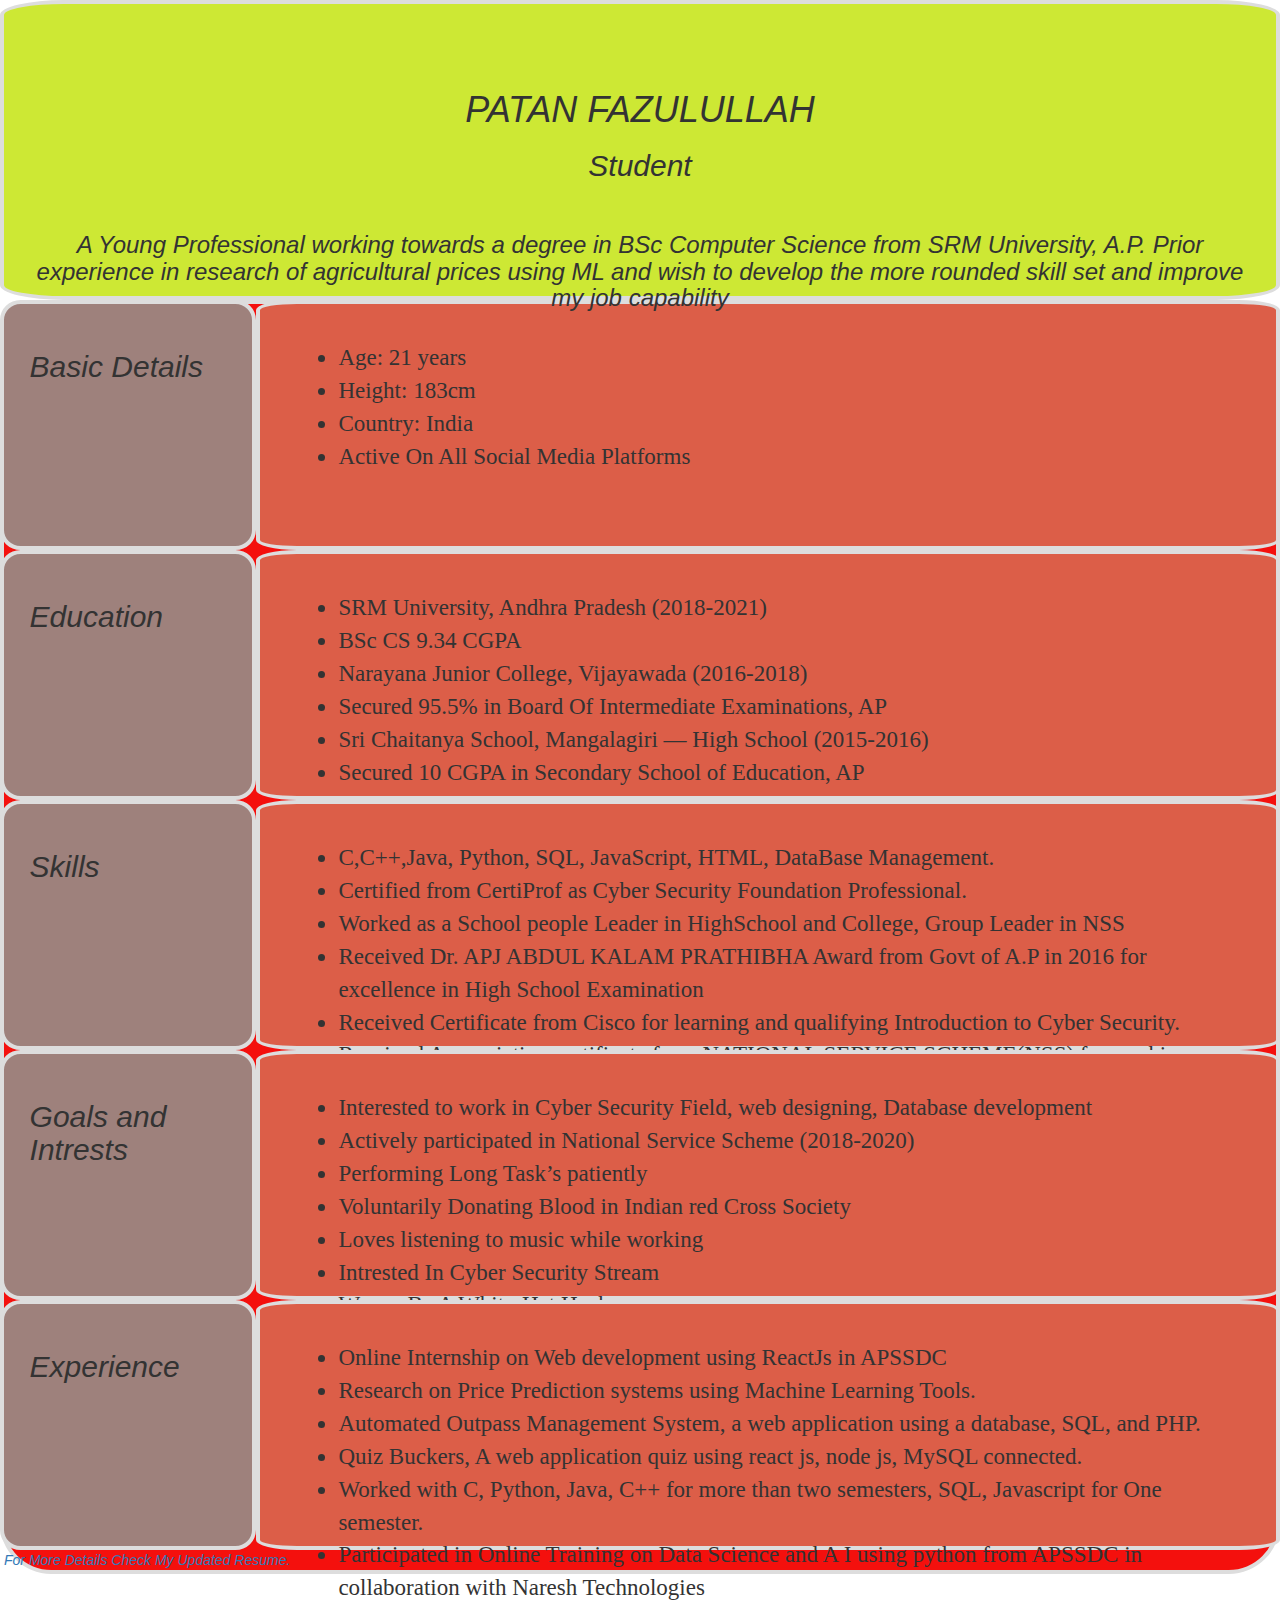
==== index1.html @ cd7531b5 "Update index1.html" ====
<!DOCTYPE html>
<html>
<head>
	<title>Second Page</title>
	
	<link rel="stylesheet" href="https://maxcdn.bootstrapcdn.com/bootstrap/3.3.5/css/bootstrap.min.css">
	<link rel="stylesheet" type="text/css" href="css/sty2.css">
	<link rel="icon" type="favicon" href="image/emoji.svg">
	<style type="text/css">
		.nav-pills-spacer {
        padding-top: .5%;
}

	</style>
</head>
<body>
	    <div class="main">
	    	<br>
	<br>
    
        	<h1 class="text-center"><em>PATAN FAZULULLAH</em></h1>
        	<h2 class="text-center"><em>Student</em> </h2>
        	<br>
        	<h3 class="text-center"><em>A Young Professional working towards a degree in BSc Computer Science from SRM University, A.P. Prior experience in research of agricultural prices using ML and wish to develop the more rounded skill set and improve my job capability</em></h3>
        	
        </div>
        <div class="child1">
        	<h2><em>Basic Details</em></h2>
        	
        </div>
        <div class="child2">
        	<ul class="list">
        		<li>Age: 21 years</li>
        		<li>Height: 183cm</li>
        		
        		<li>Country: India</li>
        		<li>Active On All Social Media Platforms</li>

        	</ul>
        </div>
        <div class="child1">
        	<h2><em>Education</em></h2>
        	
        </div>
        <div class="child2">
        	<ul class="list">
        		<li>SRM University, Andhra Pradesh (2018-2021)
			<li> BSc CS 9.34 CGPA </li></li>
        		<li>Narayana Junior College, Vijayawada (2016-2018) <li>Secured 95.5% in Board Of Intermediate Examinations, AP</li></li>
        		<li>Sri Chaitanya School, Mangalagiri — High School (2015-2016)<li>Secured 10 CGPA in Secondary School of Education, AP</li></li>
        		
        		
        	</ul>
        </div>
        <div class="child1">
        	<h2><em>Skills</em></h2>
        </div>
        <div class="child2">
        	<ul class="list">
			<li>C,C++,Java, Python, SQL, JavaScript, HTML, DataBase Management.</li>
			<li>Certified from  CertiProf as Cyber Security Foundation Professional.</li>
			<li>Worked as a School people Leader in HighSchool and College, Group Leader in NSS</li>
			<li>Received Dr. APJ ABDUL KALAM PRATHIBHA Award  from Govt of A.P in 2016 for excellence in High School Examination</li>
			<li>Received Certificate from Cisco for learning and qualifying Introduction to Cyber Security.</li>
			<li>Received Appreciation certificate from NATIONAL SERVICE SCHEME(NSS) for working as a Volunteer in 2019 General elections in A.P</li>
			<li>Learned ML Foundations, CyberSecurity, and IoT, Java for android, HTML & CSS from various universities in Coursera</li>
			<li>Ability to communicate verbally and in writing effectively</li>
			<li>Worked With Databases and connected it to html and php pages</li>
        		
        	</ul>
        </div>
        <div class="child1">
        	<h2><em>Goals and Intrests</em></h2>
        </div>
        <div class="child2">
        	<ul class="list">
			<li>Interested to work in Cyber Security Field, web designing, Database development</li>
			<li>Actively participated in National Service Scheme (2018-2020) </li>
			<li>Performing Long Task’s patiently</li>
			<li>Voluntarily Donating Blood in Indian red Cross Society</li>
			<li>Loves listening to music while working</li>

        		<li>Intrested In Cyber Security Stream</li>
        		<li>Wanna Be A White-Hat Hacker</li>
        		
        	</ul>
        </div>
<div class="child1">
        	<h2><em>Experience</em></h2>
        </div>
        <div class="child2">
        	<ul class="list">
			<li>Online Internship on Web development using ReactJs in APSSDC</li>
			<li>Research on Price Prediction systems using Machine Learning Tools. </li>
			<li>Automated Outpass Management System, a web application using a database, SQL, and PHP.</li>
			<li>Quiz Buckers, A web application quiz using react js, node js, MySQL connected.</li>	
			<li>Worked with C, Python, Java, C++ for more than two semesters, SQL, Javascript for One semester.</li>
			<li>Participated in Online Training on Data Science and A I using python from APSSDC in collaboration with Naresh Technologies</li>
        	</ul>
        </div>
        <div class="child3">
		<a href="https://docs.google.com/document/d/1IVnLV5cY4oCzblRoBmnmhizKkmzJAtB0IWeRG747how/edit?usp=sharing" target="_blank"><em> For More Details Check My Updated Resume.</em></a>
        </div>
</body>
</html>
---- css/sty2.css ----
.main{
	
	padding: 2%;
	height: 300px;
	background: #CDE834;
	border: 4px solid #ddd;
	border-radius: 5%;

}
.image{
	padding: 2%;
	width: 90%;
	height: 500px;
}
.child1{
	width: 20%;
	float: left;
	padding: 2%;
	height: 250px;
	background: #9E817C;
	border: 4px solid #ddd;
	border-radius: 8%;
}
.child2{
	width: 80%;
	float: left;
	padding: 3%;
	height: 250px;
	background: #DC5E48;
	border: 4px solid #ddd;
	border-radius: 4%;

}
.list{
	font-family: cursive;
	font-size: 23px;
}
.child3{
	background: #F4100D;
	border: 4px solid #ddd;
	border-radius: 4%;

}
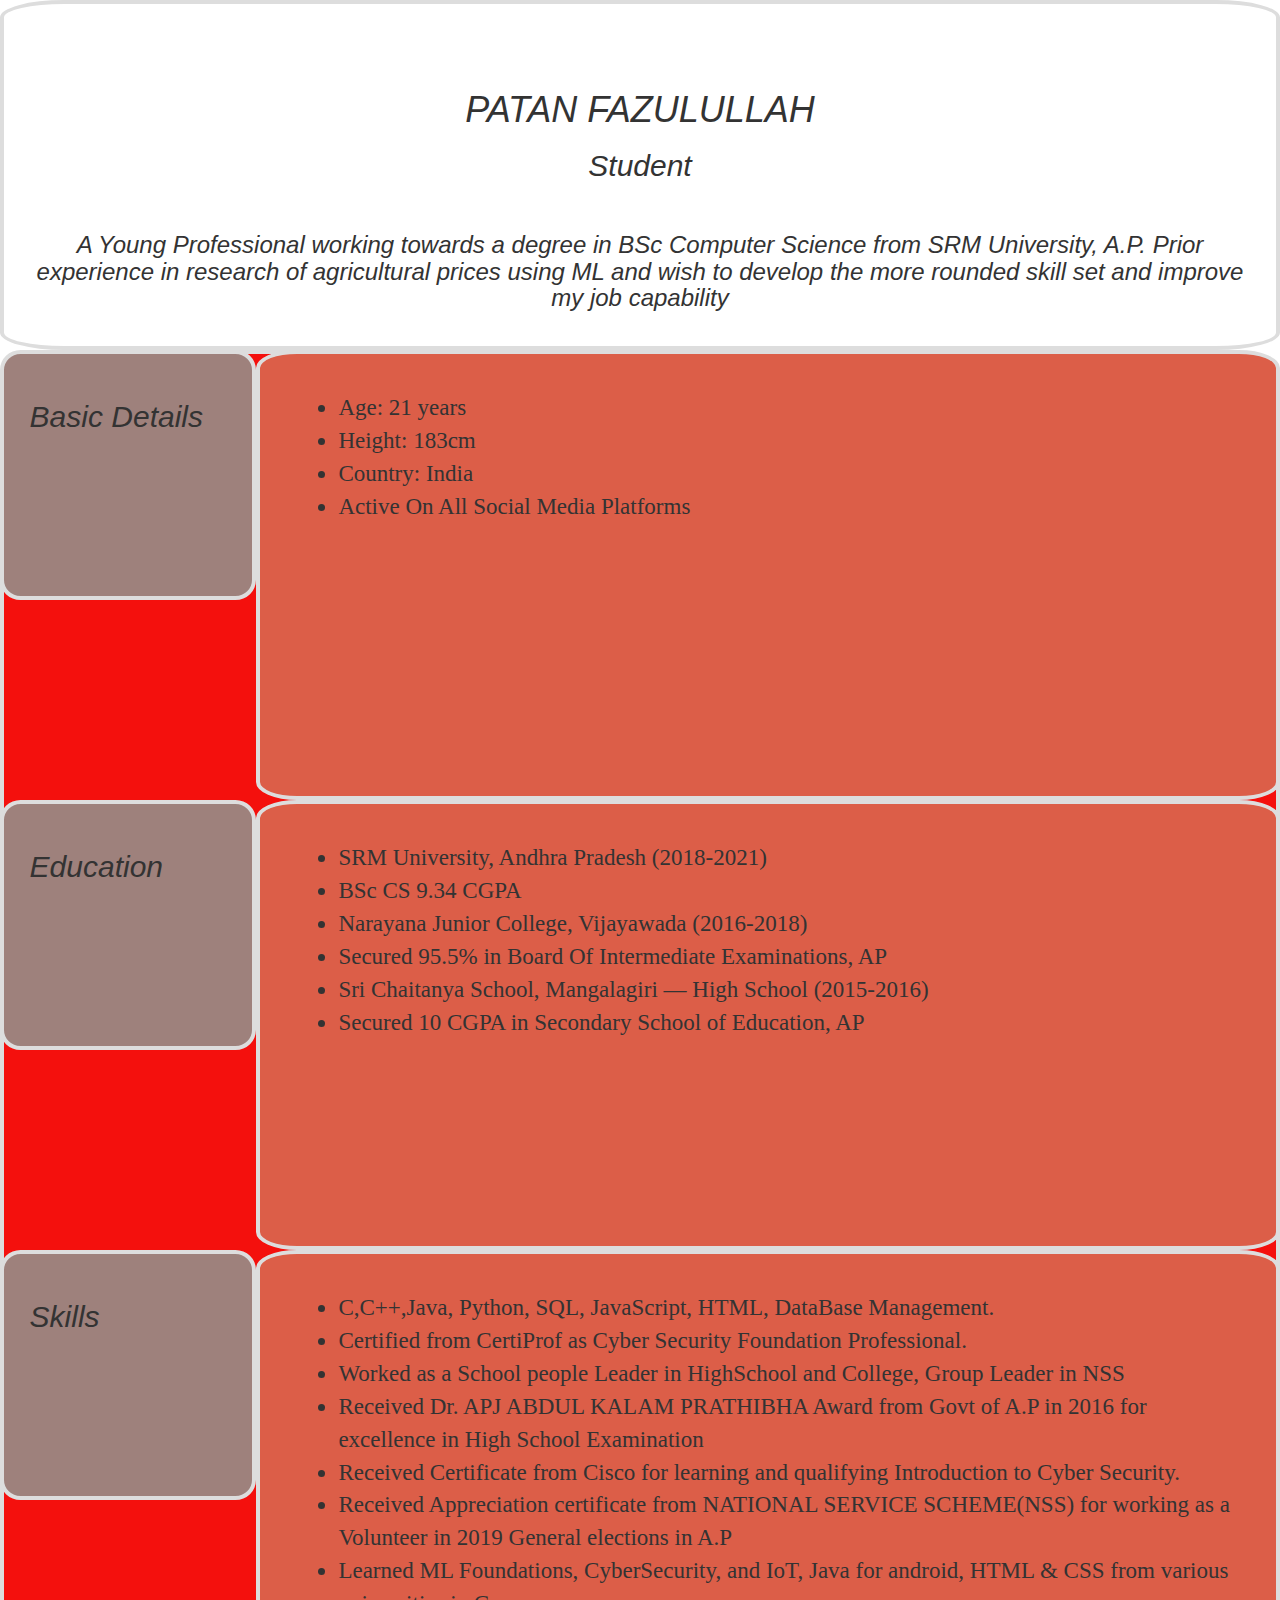
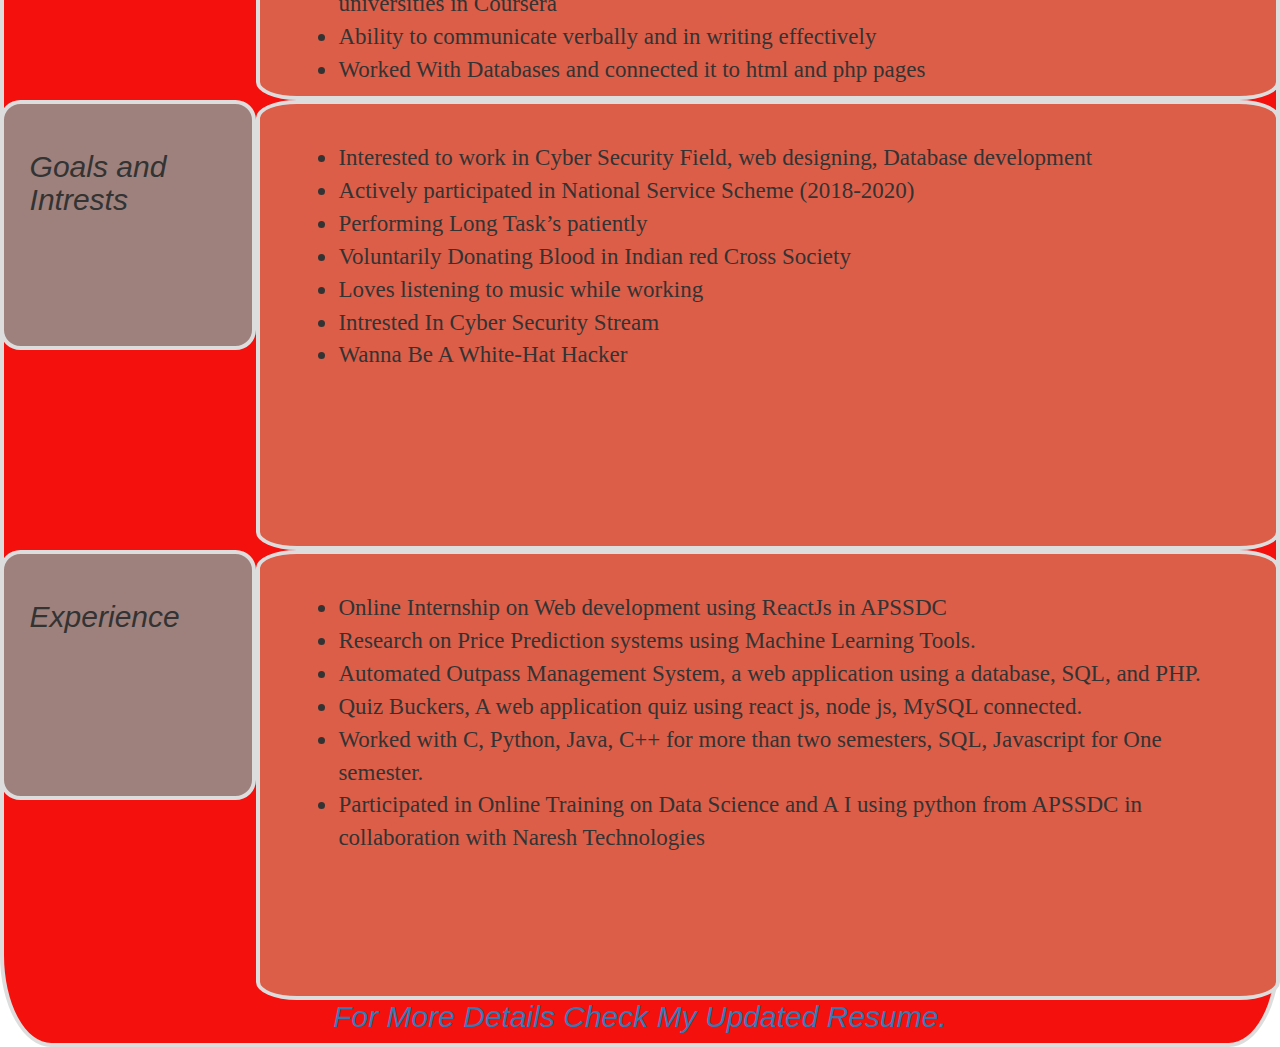
==== commit 376e4342: "Update index1.html" ====
--- a/index1.html
+++ b/index1.html
@@ -99,7 +99,7 @@
         	</ul>
         </div>
         <div class="child3">
-		<a href="https://docs.google.com/document/d/1IVnLV5cY4oCzblRoBmnmhizKkmzJAtB0IWeRG747how/edit?usp=sharing" target="_blank"><em> For More Details Check My Updated Resume.</em></a>
+		<h2 class="text-center"><a href="https://docs.google.com/document/d/1IVnLV5cY4oCzblRoBmnmhizKkmzJAtB0IWeRG747how/edit?usp=sharing" target="_blank"><em> For More Details Check My Updated Resume.</em></a></h2>
         </div>
 </body>
 </html>
--- a/css/sty2.css
+++ b/css/sty2.css
@@ -1,8 +1,8 @@
 .main{
 	
 	padding: 2%;
-	height: 300px;
-	background: #CDE834;
+	height: 350px;
+	background-image: url('image/48877.jpg');
 	border: 4px solid #ddd;
 	border-radius: 5%;
 
@@ -25,7 +25,7 @@
 	width: 80%;
 	float: left;
 	padding: 3%;
-	height: 250px;
+	height: 450px;
 	background: #DC5E48;
 	border: 4px solid #ddd;
 	border-radius: 4%;
@@ -40,4 +40,4 @@
 	border: 4px solid #ddd;
 	border-radius: 4%;
 
-}+}
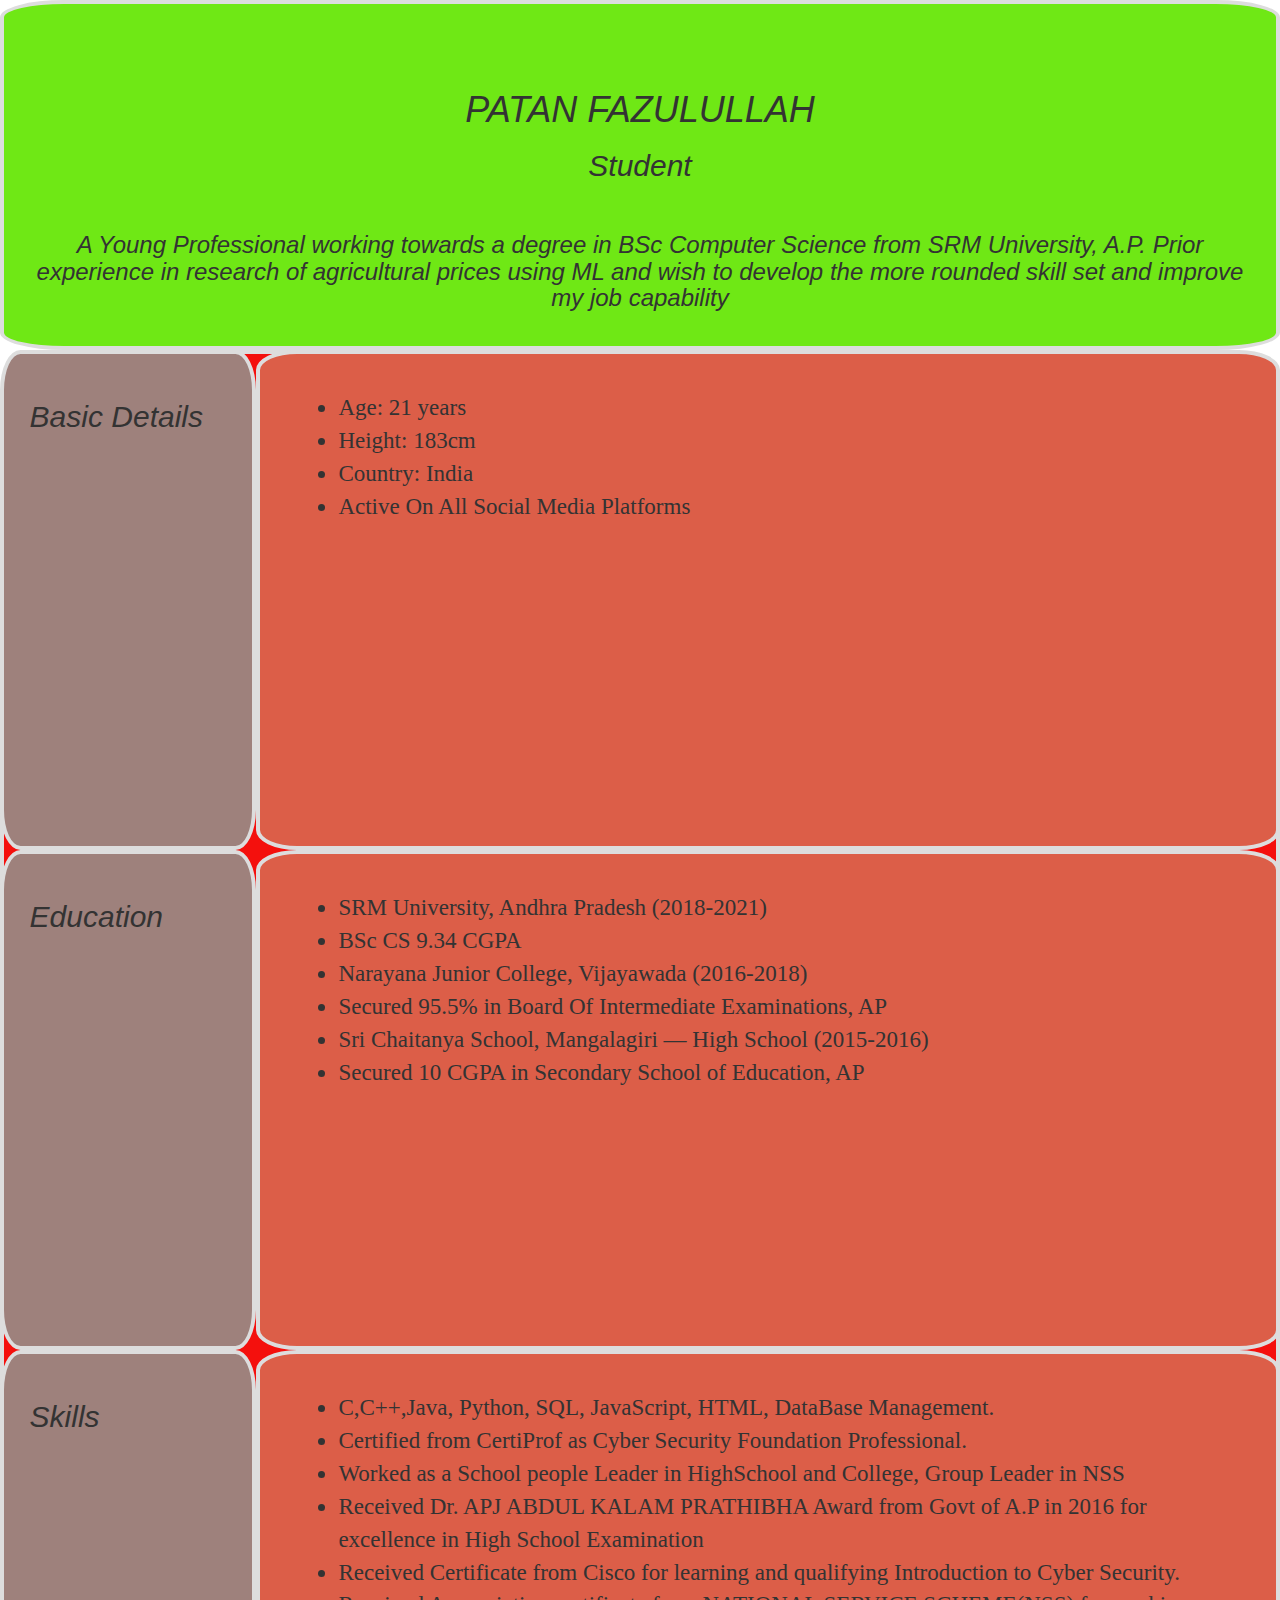
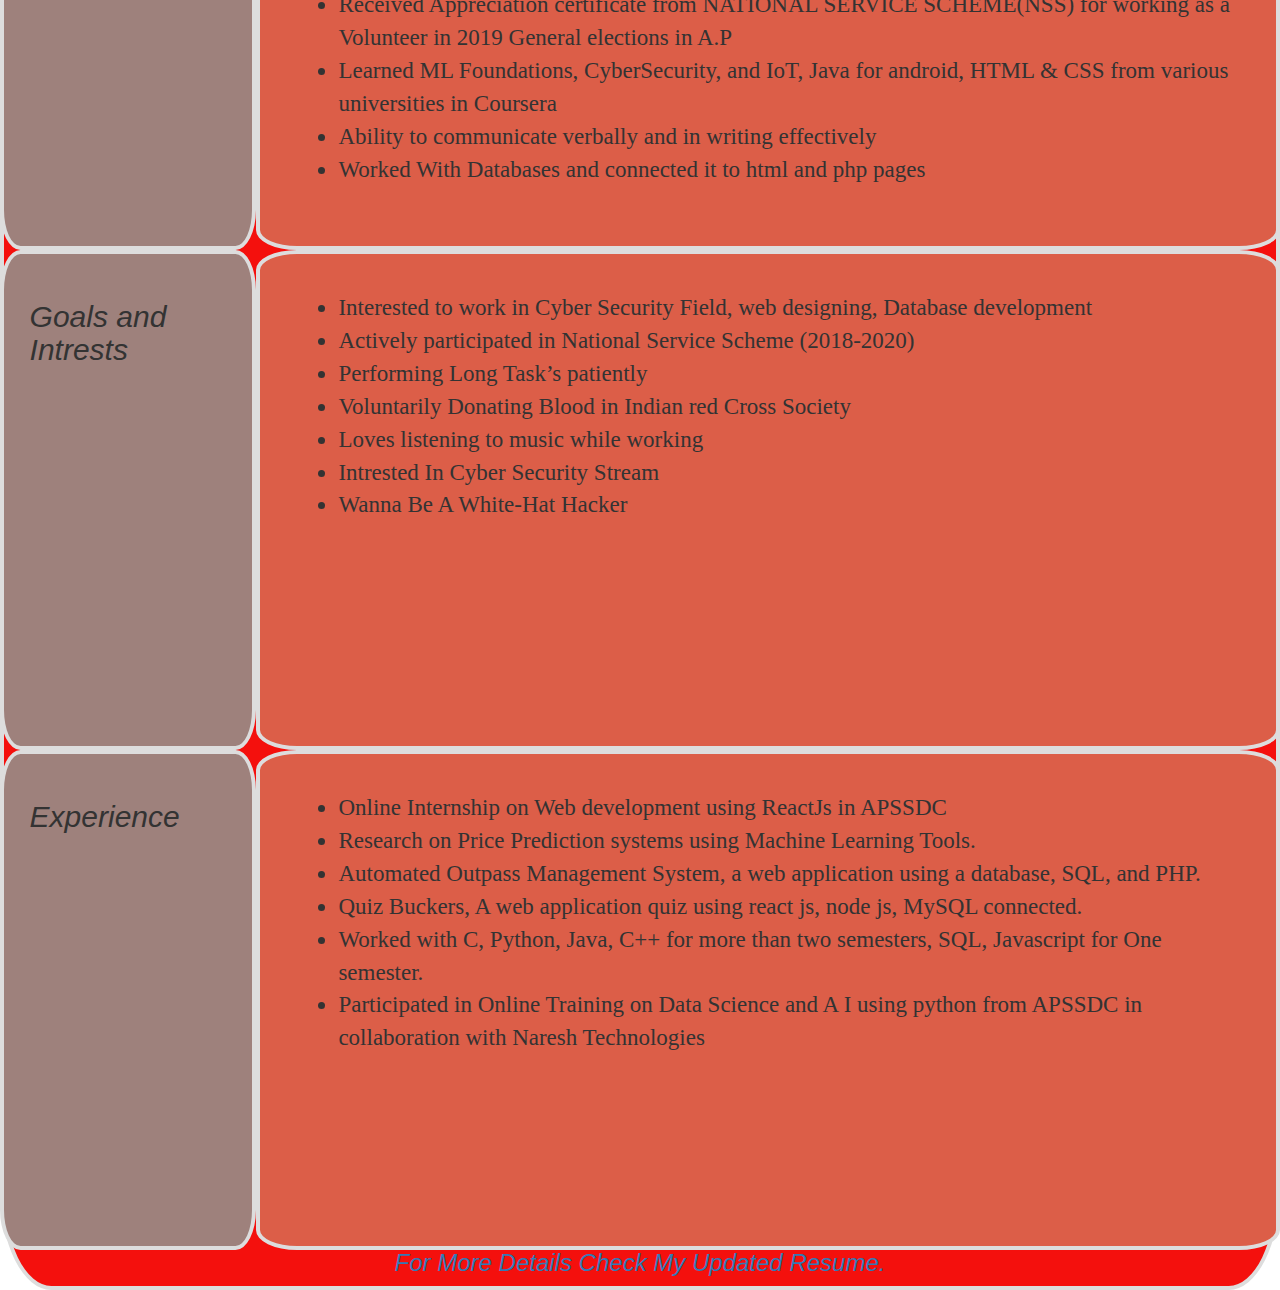
==== commit a7c12209: "Update index1.html" ====
--- a/index1.html
+++ b/index1.html
@@ -99,7 +99,7 @@
         	</ul>
         </div>
         <div class="child3">
-		<h2 class="text-center"><a href="https://docs.google.com/document/d/1IVnLV5cY4oCzblRoBmnmhizKkmzJAtB0IWeRG747how/edit?usp=sharing" target="_blank"><em> For More Details Check My Updated Resume.</em></a></h2>
+		<h3 class="text-center"><a href="https://docs.google.com/document/d/1IVnLV5cY4oCzblRoBmnmhizKkmzJAtB0IWeRG747how/edit?usp=sharing" target="_blank"><em> For More Details Check My Updated Resume.</em></a></h3>
         </div>
 </body>
 </html>
--- a/css/sty2.css
+++ b/css/sty2.css
@@ -2,7 +2,7 @@
 	
 	padding: 2%;
 	height: 350px;
-	background-image: url('image/48877.jpg');
+	background: #6FE815;
 	border: 4px solid #ddd;
 	border-radius: 5%;
 
@@ -16,7 +16,7 @@
 	width: 20%;
 	float: left;
 	padding: 2%;
-	height: 250px;
+	height: 500px;
 	background: #9E817C;
 	border: 4px solid #ddd;
 	border-radius: 8%;
@@ -25,7 +25,7 @@
 	width: 80%;
 	float: left;
 	padding: 3%;
-	height: 450px;
+	height: 500px;
 	background: #DC5E48;
 	border: 4px solid #ddd;
 	border-radius: 4%;
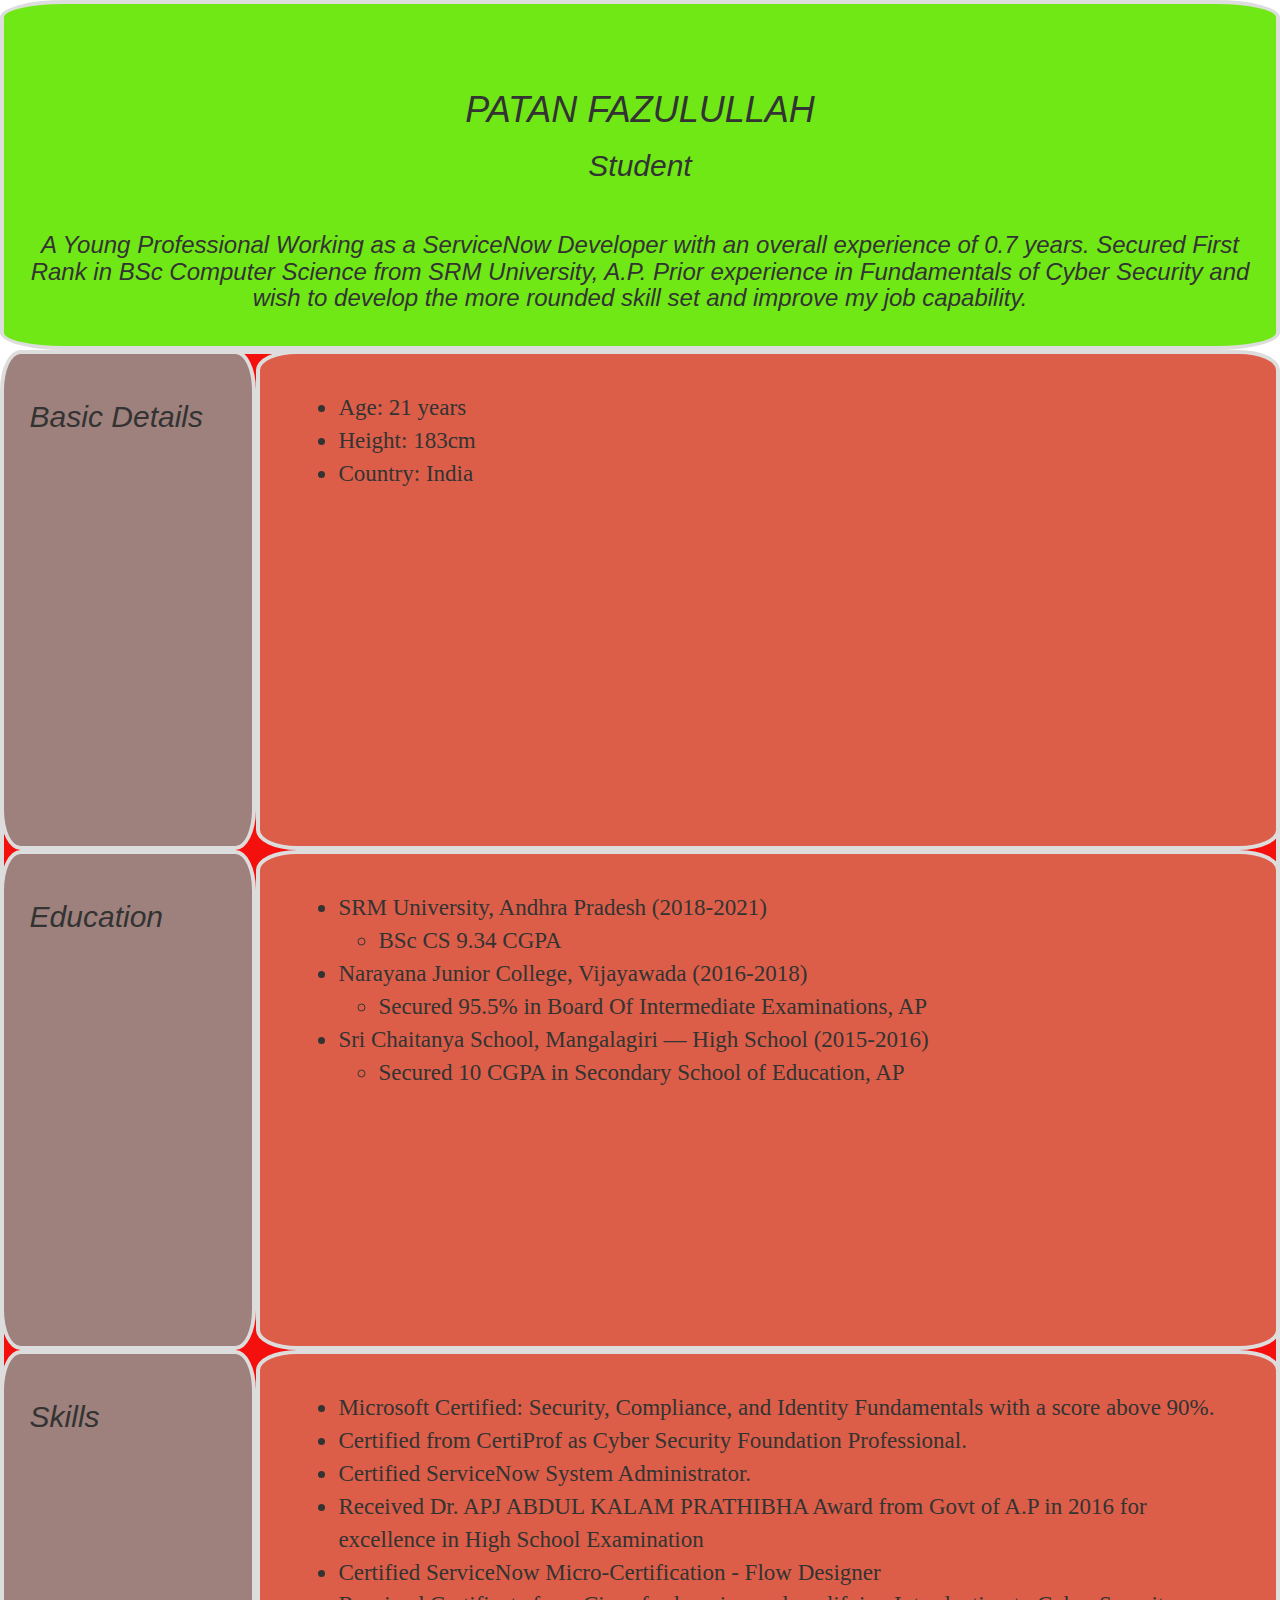
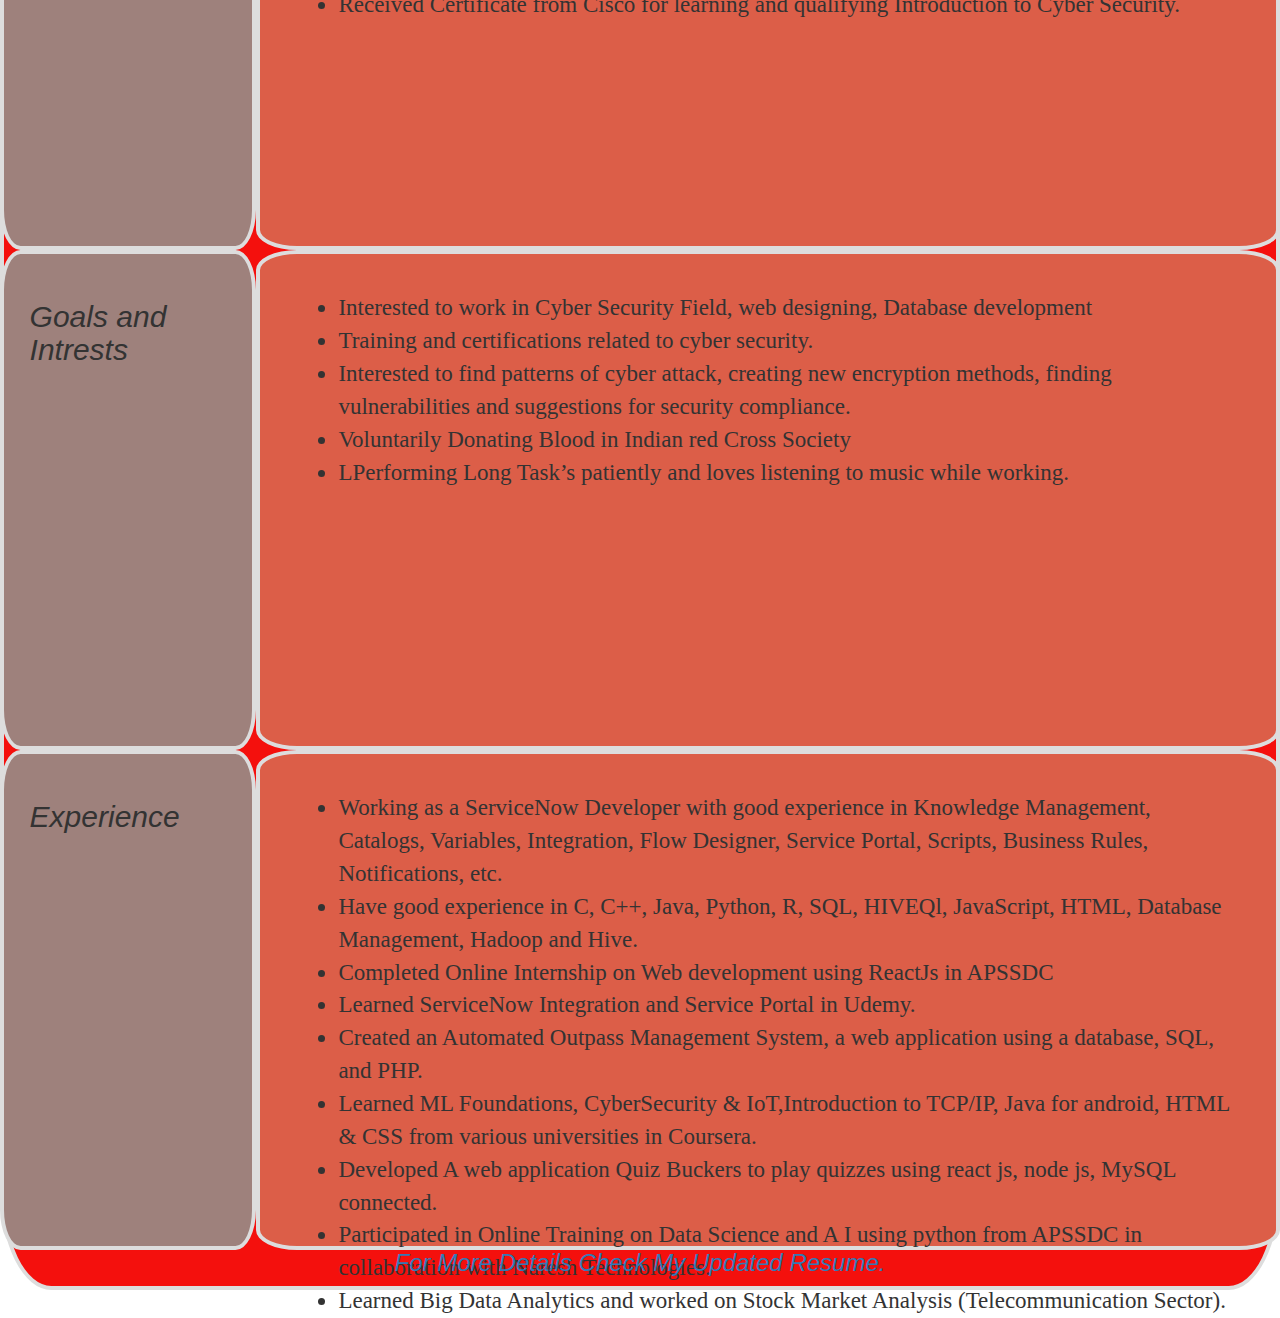
==== commit f0095786: "Update index1.html" ====
--- a/index1.html
+++ b/index1.html
@@ -5,7 +5,7 @@
 	
 	<link rel="stylesheet" href="https://maxcdn.bootstrapcdn.com/bootstrap/3.3.5/css/bootstrap.min.css">
 	<link rel="stylesheet" type="text/css" href="css/sty2.css">
-	<link rel="icon" type="favicon" href="image/emoji.svg">
+	<link rel="icon" type="favicon" href="image/user.png">
 	<style type="text/css">
 		.nav-pills-spacer {
         padding-top: .5%;
@@ -21,7 +21,7 @@
         	<h1 class="text-center"><em>PATAN FAZULULLAH</em></h1>
         	<h2 class="text-center"><em>Student</em> </h2>
         	<br>
-        	<h3 class="text-center"><em>A Young Professional working towards a degree in BSc Computer Science from SRM University, A.P. Prior experience in research of agricultural prices using ML and wish to develop the more rounded skill set and improve my job capability</em></h3>
+        	<h3 class="text-center"><em>A Young Professional  Working as a ServiceNow Developer with an overall experience of 0.7 years. Secured First Rank in BSc Computer Science from SRM University, A.P. Prior experience in Fundamentals of Cyber Security and wish to develop the more rounded skill set and improve my job capability.</em></h3>
         	
         </div>
         <div class="child1">
@@ -34,7 +34,7 @@
         		<li>Height: 183cm</li>
         		
         		<li>Country: India</li>
-        		<li>Active On All Social Media Platforms</li>
+        		
 
         	</ul>
         </div>
@@ -45,9 +45,9 @@
         <div class="child2">
         	<ul class="list">
         		<li>SRM University, Andhra Pradesh (2018-2021)
-			<li> BSc CS 9.34 CGPA </li></li>
-        		<li>Narayana Junior College, Vijayawada (2016-2018) <li>Secured 95.5% in Board Of Intermediate Examinations, AP</li></li>
-        		<li>Sri Chaitanya School, Mangalagiri — High School (2015-2016)<li>Secured 10 CGPA in Secondary School of Education, AP</li></li>
+				<ul><li> BSc CS 9.34 CGPA </li></ul></li>
+        		<li>Narayana Junior College, Vijayawada (2016-2018) <ul><li>Secured 95.5% in Board Of Intermediate Examinations, AP</li></ul></li>
+        		<li>Sri Chaitanya School, Mangalagiri — High School (2015-2016)<ul><li>Secured 10 CGPA in Secondary School of Education, AP</li></ul></li>
         		
         		
         	</ul>
@@ -57,15 +57,13 @@
         </div>
         <div class="child2">
         	<ul class="list">
-			<li>C,C++,Java, Python, SQL, JavaScript, HTML, DataBase Management.</li>
+			<li>Microsoft Certified: Security, Compliance, and Identity Fundamentals with a score above 90%.</li>
 			<li>Certified from  CertiProf as Cyber Security Foundation Professional.</li>
-			<li>Worked as a School people Leader in HighSchool and College, Group Leader in NSS</li>
+			<li>Certified ServiceNow System Administrator. </li>
 			<li>Received Dr. APJ ABDUL KALAM PRATHIBHA Award  from Govt of A.P in 2016 for excellence in High School Examination</li>
+			<li>Certified ServiceNow Micro-Certification - Flow Designer</li>
+			<liParticipated as Group Leader in the National Service Scheme (NSS) from 2018-21.</li>
 			<li>Received Certificate from Cisco for learning and qualifying Introduction to Cyber Security.</li>
-			<li>Received Appreciation certificate from NATIONAL SERVICE SCHEME(NSS) for working as a Volunteer in 2019 General elections in A.P</li>
-			<li>Learned ML Foundations, CyberSecurity, and IoT, Java for android, HTML & CSS from various universities in Coursera</li>
-			<li>Ability to communicate verbally and in writing effectively</li>
-			<li>Worked With Databases and connected it to html and php pages</li>
         		
         	</ul>
         </div>
@@ -75,14 +73,10 @@
         <div class="child2">
         	<ul class="list">
 			<li>Interested to work in Cyber Security Field, web designing, Database development</li>
-			<li>Actively participated in National Service Scheme (2018-2020) </li>
-			<li>Performing Long Task’s patiently</li>
+			<li>Training and certifications related to cyber security.</li>
+			<li>Interested to find patterns of cyber attack, creating new encryption methods, finding vulnerabilities and suggestions for security compliance.</li>
 			<li>Voluntarily Donating Blood in Indian red Cross Society</li>
-			<li>Loves listening to music while working</li>
-
-        		<li>Intrested In Cyber Security Stream</li>
-        		<li>Wanna Be A White-Hat Hacker</li>
-        		
+			<li>LPerforming Long Task’s patiently and loves listening to music while working.</li>
         	</ul>
         </div>
 <div class="child1">
@@ -90,16 +84,23 @@
         </div>
         <div class="child2">
         	<ul class="list">
-			<li>Online Internship on Web development using ReactJs in APSSDC</li>
-			<li>Research on Price Prediction systems using Machine Learning Tools. </li>
-			<li>Automated Outpass Management System, a web application using a database, SQL, and PHP.</li>
-			<li>Quiz Buckers, A web application quiz using react js, node js, MySQL connected.</li>	
-			<li>Worked with C, Python, Java, C++ for more than two semesters, SQL, Javascript for One semester.</li>
-			<li>Participated in Online Training on Data Science and A I using python from APSSDC in collaboration with Naresh Technologies</li>
-        	</ul>
+			<li>Working as a ServiceNow Developer with good experience in Knowledge Management, Catalogs, Variables, Integration, Flow Designer, Service Portal, Scripts, Business Rules, Notifications, etc.  
+</li>		
+			<li>Have good experience in C, C++, Java, Python, R, SQL, HIVEQl, JavaScript, HTML, Database Management, Hadoop and Hive.
+ </li>
+			<li>Completed Online Internship on Web development using ReactJs in APSSDC</li>
+			<li>Learned ServiceNow Integration and Service Portal in Udemy.</li>	
+			<li>Created an Automated Outpass Management System, a web application using a database, SQL, and PHP.</li>
+<li>Learned ML Foundations, CyberSecurity & IoT,Introduction to TCP/IP,  Java for android, HTML & CSS from various universities in Coursera.</li>
+<li>Developed A web application Quiz Buckers to play quizzes using react js, node js, MySQL connected.</li>
+<li>Participated in Online Training on Data Science and A I using python from APSSDC in collaboration with Naresh Technologies.</li>
+<li>Learned Big Data  Analytics and worked on Stock Market Analysis (Telecommunication Sector).</li>
+
+			
+		</ul>
         </div>
         <div class="child3">
-		<h3 class="text-center"><a href="https://docs.google.com/document/d/1IVnLV5cY4oCzblRoBmnmhizKkmzJAtB0IWeRG747how/edit?usp=sharing" target="_blank"><em> For More Details Check My Updated Resume.</em></a></h3>
+		<h3 class="text-center"><a href="https://docs.google.com/document/d/1FIUtPxQoqsCxJHtTyN8dV2fpc8Bs0tks1oL6eCh59x4/edit?usp=sharing" target="_blank"><em> For More Details Check My Updated Resume.</em></a></h3>
         </div>
 </body>
 </html>
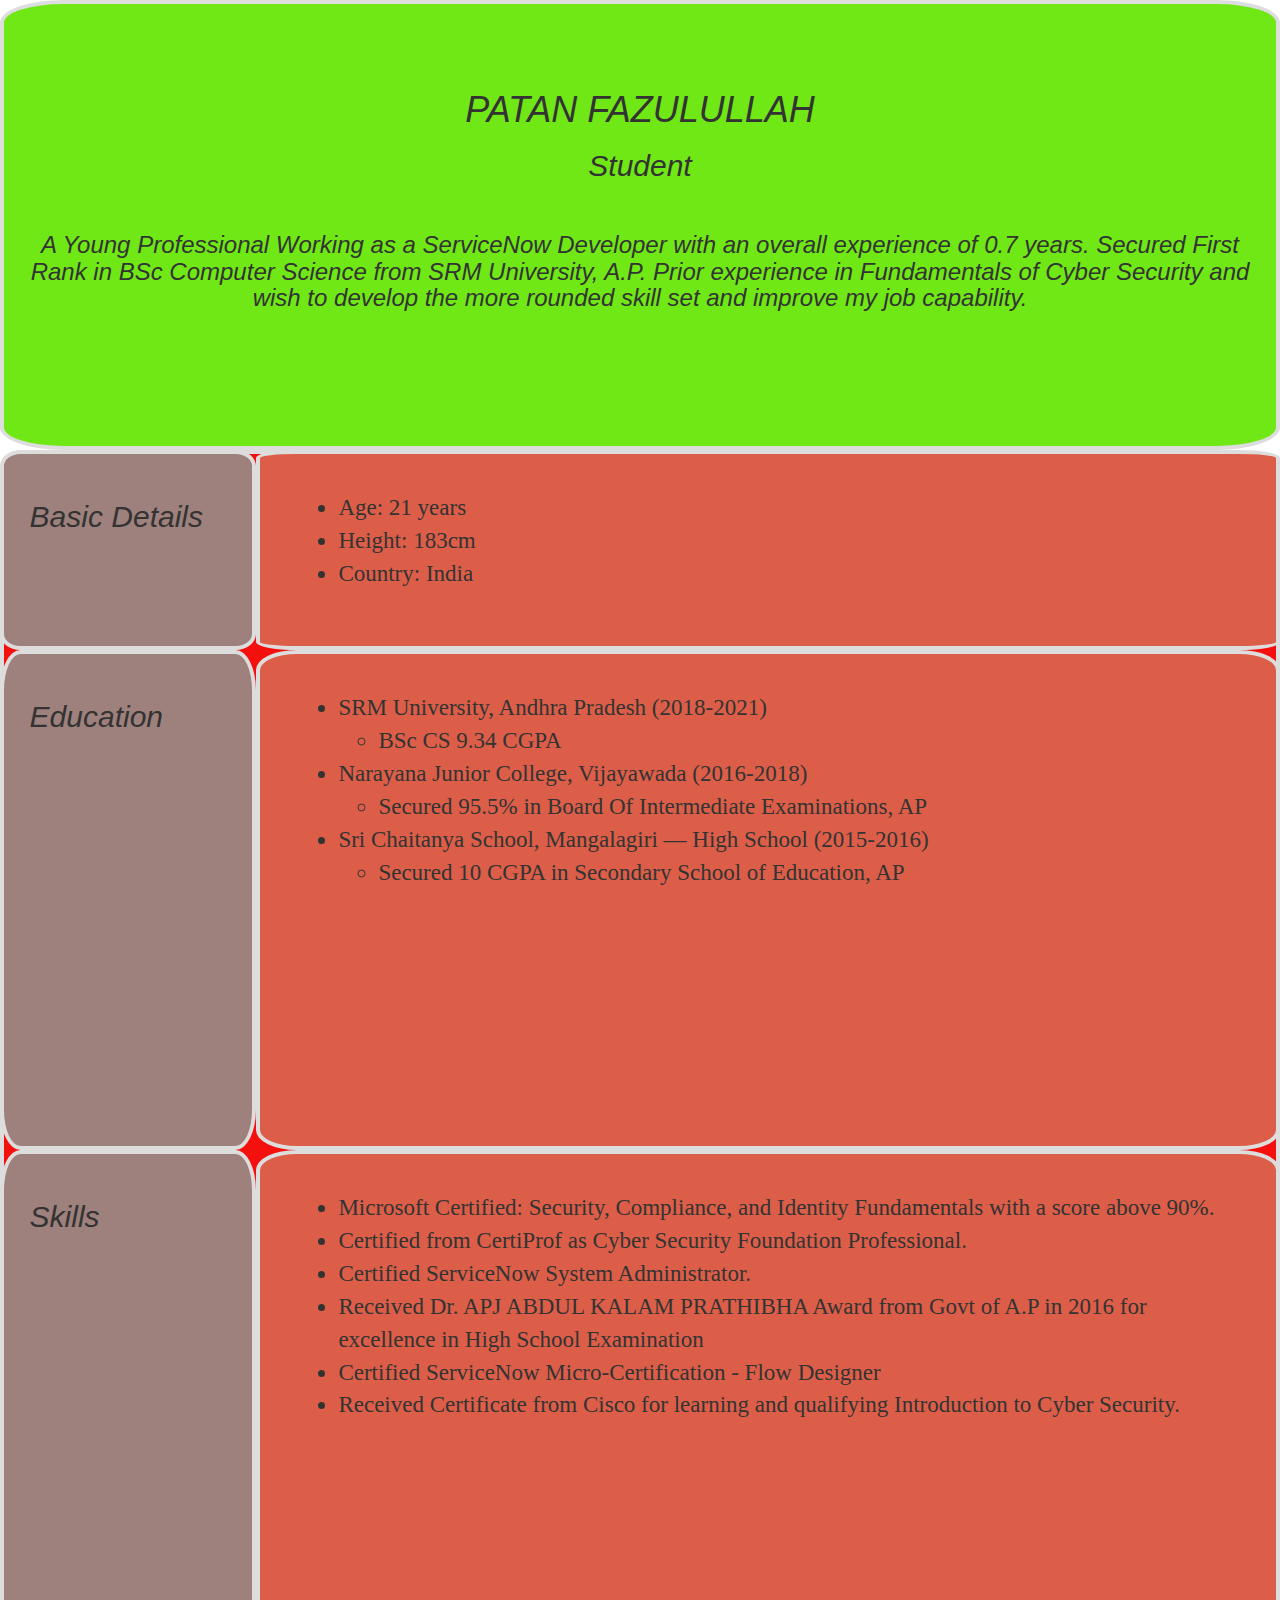
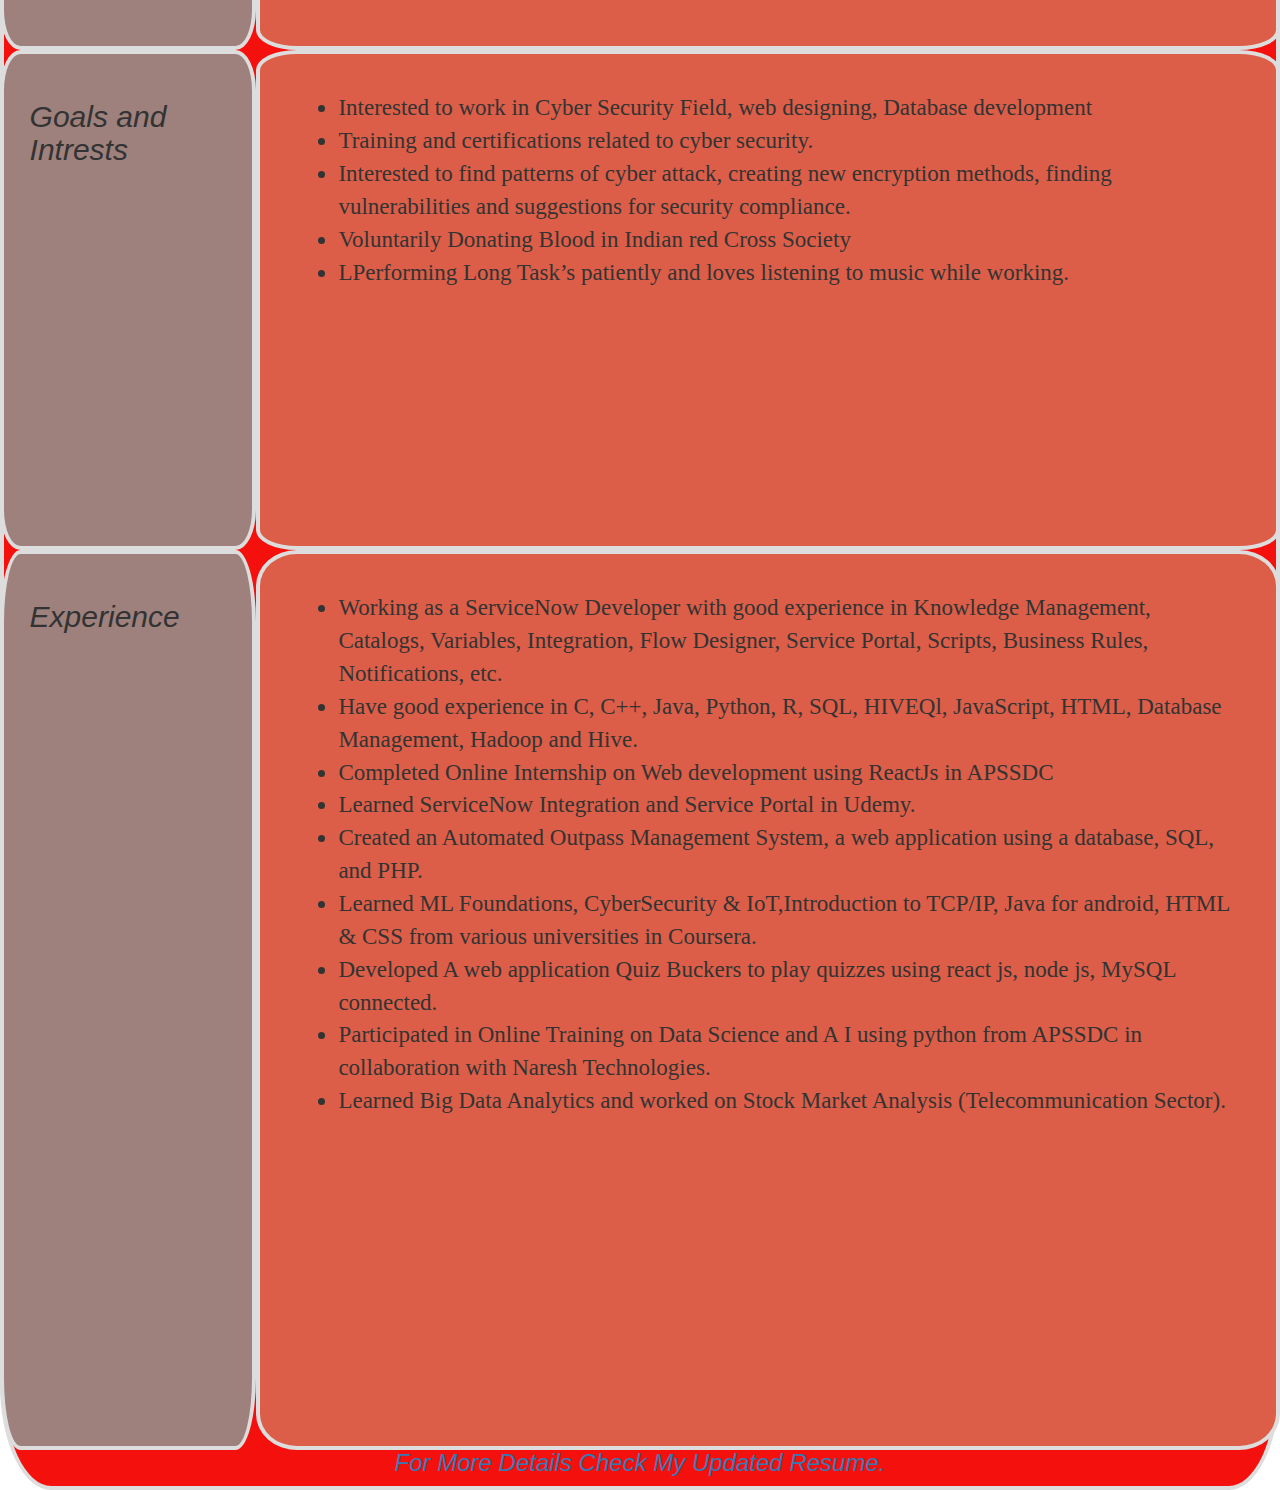
==== commit 4c1876bc: "Update index1.html" ====
--- a/index1.html
+++ b/index1.html
@@ -24,11 +24,11 @@
         	<h3 class="text-center"><em>A Young Professional  Working as a ServiceNow Developer with an overall experience of 0.7 years. Secured First Rank in BSc Computer Science from SRM University, A.P. Prior experience in Fundamentals of Cyber Security and wish to develop the more rounded skill set and improve my job capability.</em></h3>
         	
         </div>
-        <div class="child1">
+        <div class="child0">
         	<h2><em>Basic Details</em></h2>
         	
         </div>
-        <div class="child2">
+        <div class="child01">
         	<ul class="list">
         		<li>Age: 21 years</li>
         		<li>Height: 183cm</li>
@@ -79,10 +79,10 @@
 			<li>LPerforming Long Task’s patiently and loves listening to music while working.</li>
         	</ul>
         </div>
-<div class="child1">
+<div class="child05">
         	<h2><em>Experience</em></h2>
         </div>
-        <div class="child2">
+        <div class="child15">
         	<ul class="list">
 			<li>Working as a ServiceNow Developer with good experience in Knowledge Management, Catalogs, Variables, Integration, Flow Designer, Service Portal, Scripts, Business Rules, Notifications, etc.  
 </li>		
--- a/css/sty2.css
+++ b/css/sty2.css
@@ -1,7 +1,7 @@
 .main{
 	
 	padding: 2%;
-	height: 350px;
+	height: 450px;
 	background: #6FE815;
 	border: 4px solid #ddd;
 	border-radius: 5%;
@@ -12,6 +12,26 @@
 	width: 90%;
 	height: 500px;
 }
+.child0{
+	width: 20%;
+	float: left;
+	padding: 2%;
+	height: 200px;
+	background: #9E817C;
+	border: 4px solid #ddd;
+	border-radius: 8%;
+}
+.child01{
+	width: 80%;
+	float: left;
+	padding: 3%;
+	height: 200px;
+	background: #DC5E48;
+	border: 4px solid #ddd;
+	border-radius: 4%;
+
+}
+
 .child1{
 	width: 20%;
 	float: left;
@@ -31,6 +51,26 @@
 	border-radius: 4%;
 
 }
+.child05{
+	width: 20%;
+	float: left;
+	padding: 2%;
+	height: 900px;
+	background: #9E817C;
+	border: 4px solid #ddd;
+	border-radius: 8%;
+}
+.child15{
+	width: 80%;
+	float: left;
+	padding: 3%;
+	height: 900px;
+	background: #DC5E48;
+	border: 4px solid #ddd;
+	border-radius: 4%;
+
+}
+
 .list{
 	font-family: cursive;
 	font-size: 23px;
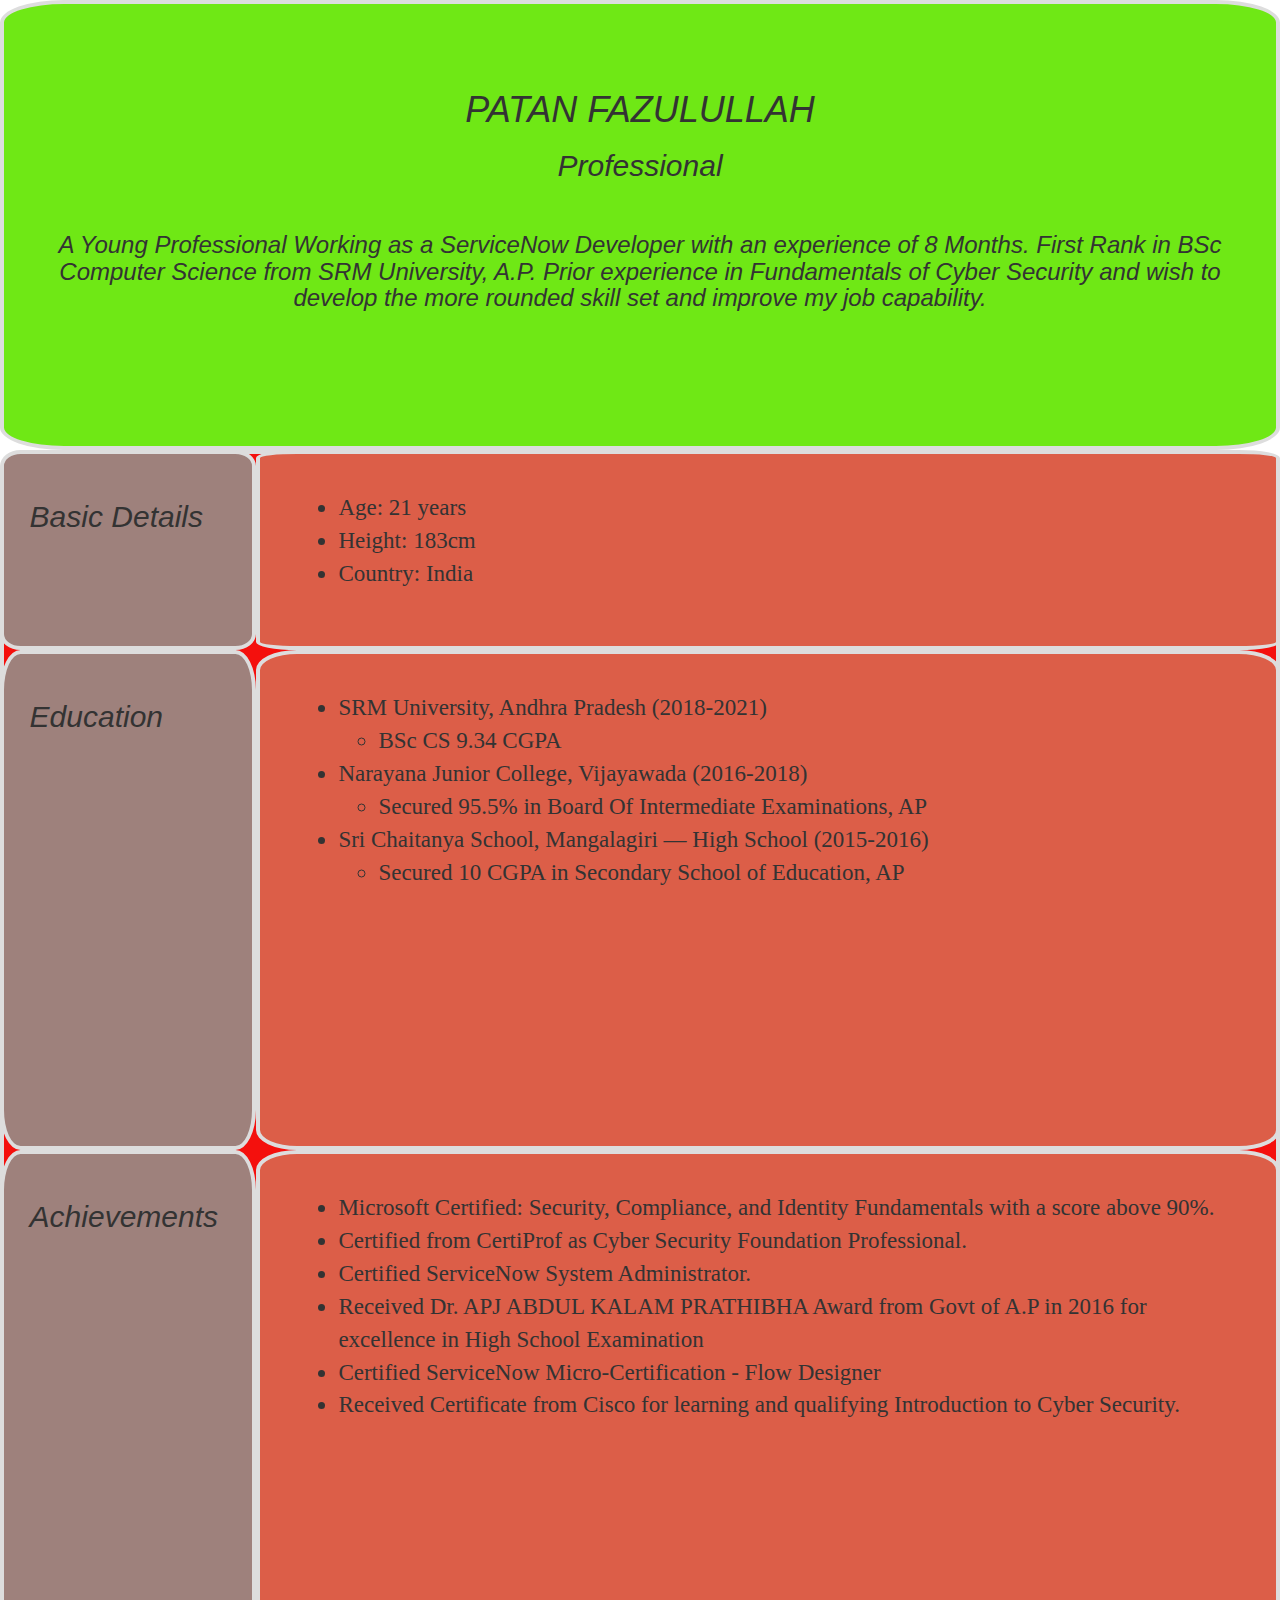
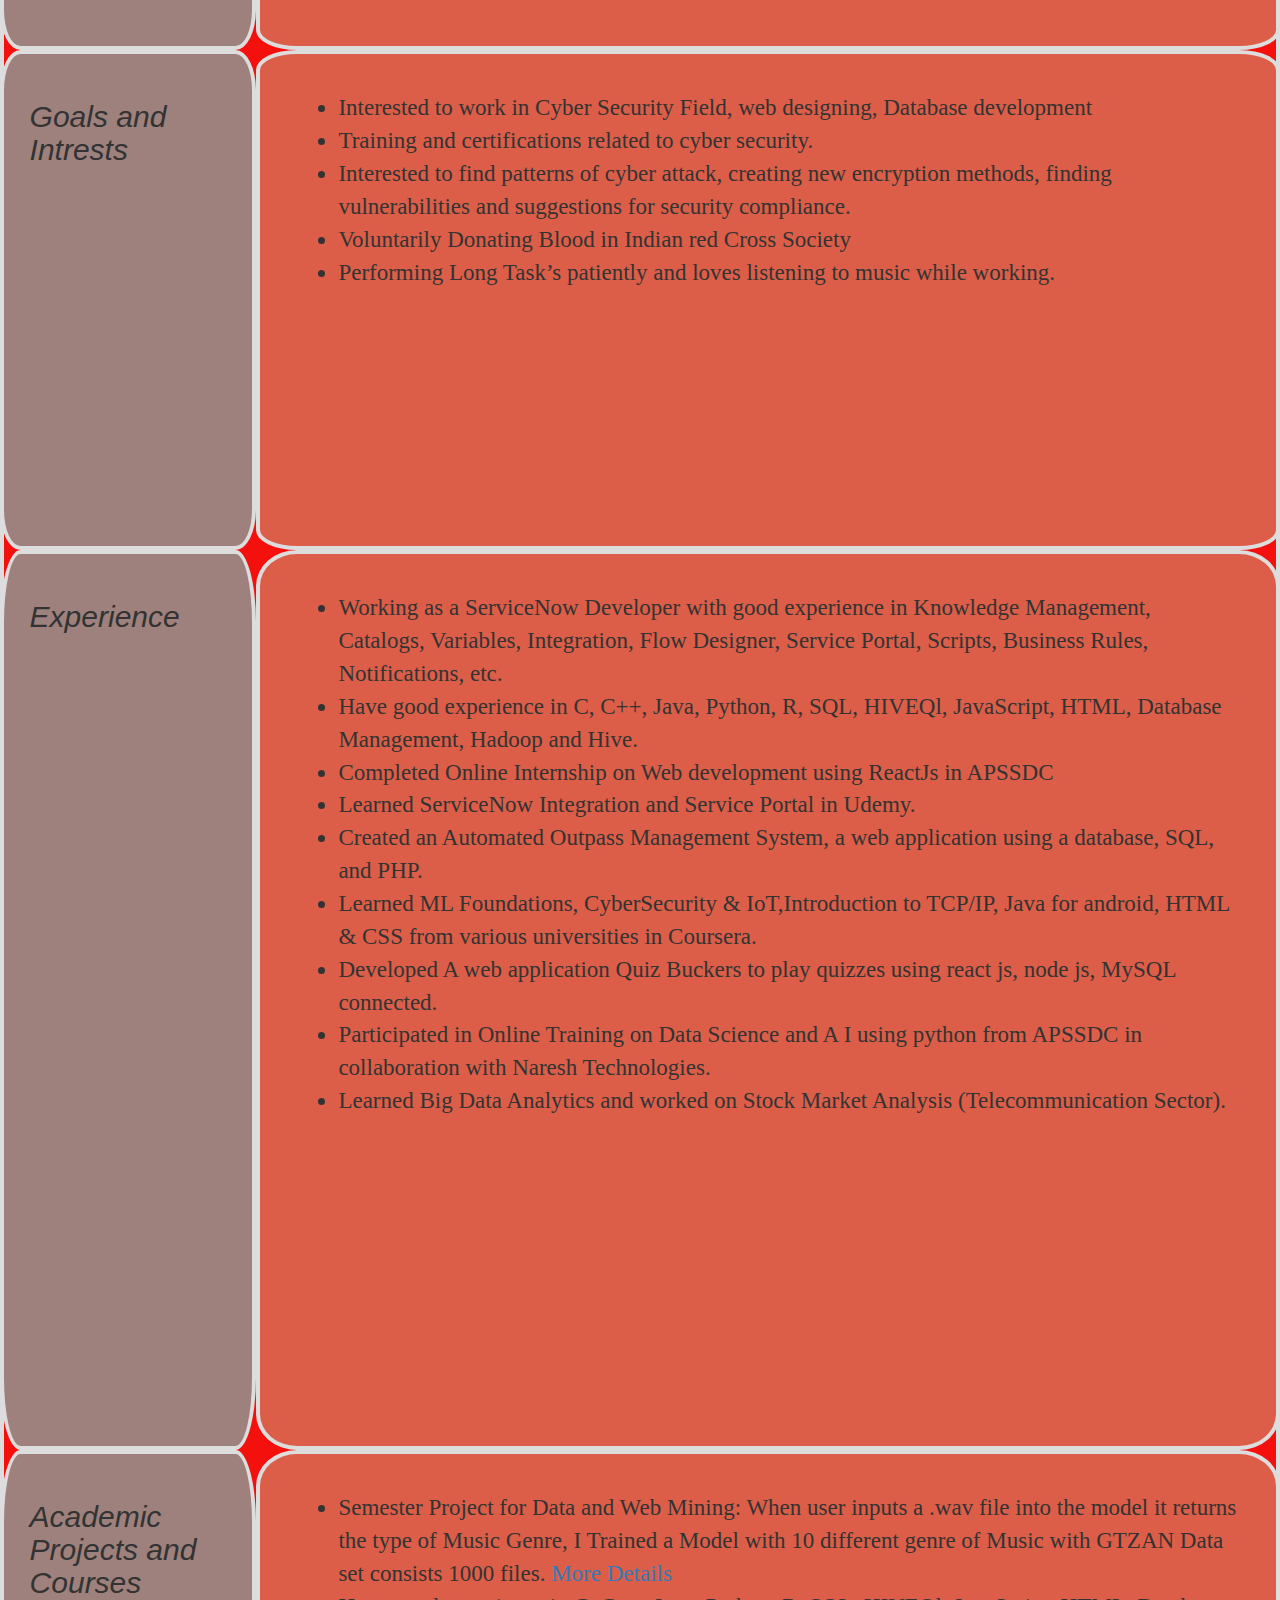
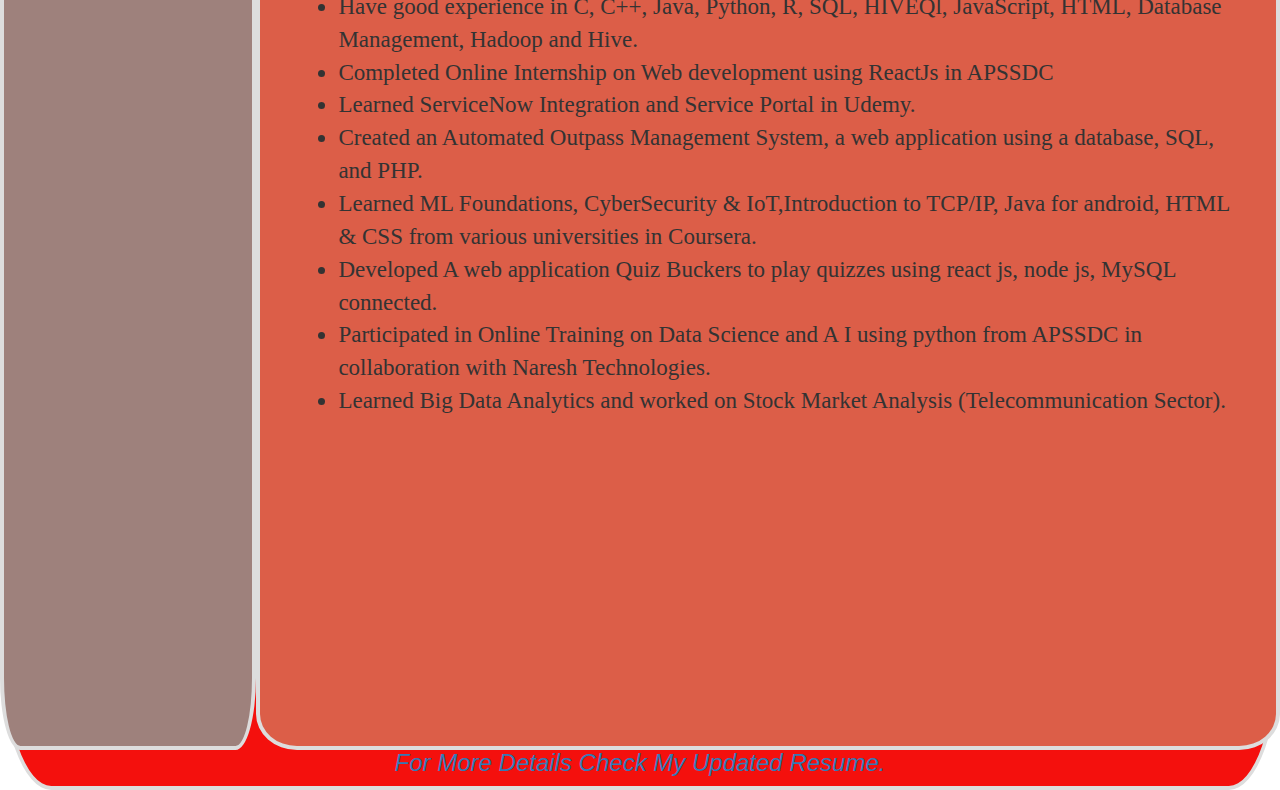
==== commit 057b84f1: "Update index1.html" ====
--- a/index1.html
+++ b/index1.html
@@ -19,9 +19,9 @@
 	<br>
     
         	<h1 class="text-center"><em>PATAN FAZULULLAH</em></h1>
-        	<h2 class="text-center"><em>Student</em> </h2>
+        	<h2 class="text-center"><em>Professional</em> </h2>
         	<br>
-        	<h3 class="text-center"><em>A Young Professional  Working as a ServiceNow Developer with an overall experience of 0.7 years. Secured First Rank in BSc Computer Science from SRM University, A.P. Prior experience in Fundamentals of Cyber Security and wish to develop the more rounded skill set and improve my job capability.</em></h3>
+        	<h3 class="text-center"><em>A Young Professional  Working as a ServiceNow Developer with an  experience of 8 Months. First Rank in BSc Computer Science from SRM University, A.P. Prior experience in Fundamentals of Cyber Security and wish to develop the more rounded skill set and improve my job capability.</em></h3>
         	
         </div>
         <div class="child0">
@@ -53,7 +53,7 @@
         	</ul>
         </div>
         <div class="child1">
-        	<h2><em>Skills</em></h2>
+        	<h2><em>Achievements</em></h2>
         </div>
         <div class="child2">
         	<ul class="list">
@@ -76,7 +76,7 @@
 			<li>Training and certifications related to cyber security.</li>
 			<li>Interested to find patterns of cyber attack, creating new encryption methods, finding vulnerabilities and suggestions for security compliance.</li>
 			<li>Voluntarily Donating Blood in Indian red Cross Society</li>
-			<li>LPerforming Long Task’s patiently and loves listening to music while working.</li>
+			<li>Performing Long Task’s patiently and loves listening to music while working.</li>
         	</ul>
         </div>
 <div class="child05">
@@ -99,6 +99,26 @@
 			
 		</ul>
         </div>
+	<div class="child05">
+        	<h2><em>Academic Projects and Courses</em></h2>
+        </div>
+        <div class="child15">
+        	<ul class="list">
+			<li>Semester Project for Data and Web Mining: When user inputs a .wav file into the model it returns the type of Music Genre, I Trained a Model with 10 different genre of Music with GTZAN Data set consists 1000 files. <a href='https://github.com/patanfazu/Classification-of-Sound-Waves-and-Frequencies-using-Python-'>More Details</a>  </li>		
+			<li>Have good experience in C, C++, Java, Python, R, SQL, HIVEQl, JavaScript, HTML, Database Management, Hadoop and Hive.
+ </li>
+			<li>Completed Online Internship on Web development using ReactJs in APSSDC</li>
+			<li>Learned ServiceNow Integration and Service Portal in Udemy.</li>	
+			<li>Created an Automated Outpass Management System, a web application using a database, SQL, and PHP.</li>
+<li>Learned ML Foundations, CyberSecurity & IoT,Introduction to TCP/IP,  Java for android, HTML & CSS from various universities in Coursera.</li>
+<li>Developed A web application Quiz Buckers to play quizzes using react js, node js, MySQL connected.</li>
+<li>Participated in Online Training on Data Science and A I using python from APSSDC in collaboration with Naresh Technologies.</li>
+<li>Learned Big Data  Analytics and worked on Stock Market Analysis (Telecommunication Sector).</li>
+
+			
+		</ul>
+        </div>
+
         <div class="child3">
 		<h3 class="text-center"><a href="https://docs.google.com/document/d/1FIUtPxQoqsCxJHtTyN8dV2fpc8Bs0tks1oL6eCh59x4/edit?usp=sharing" target="_blank"><em> For More Details Check My Updated Resume.</em></a></h3>
         </div>
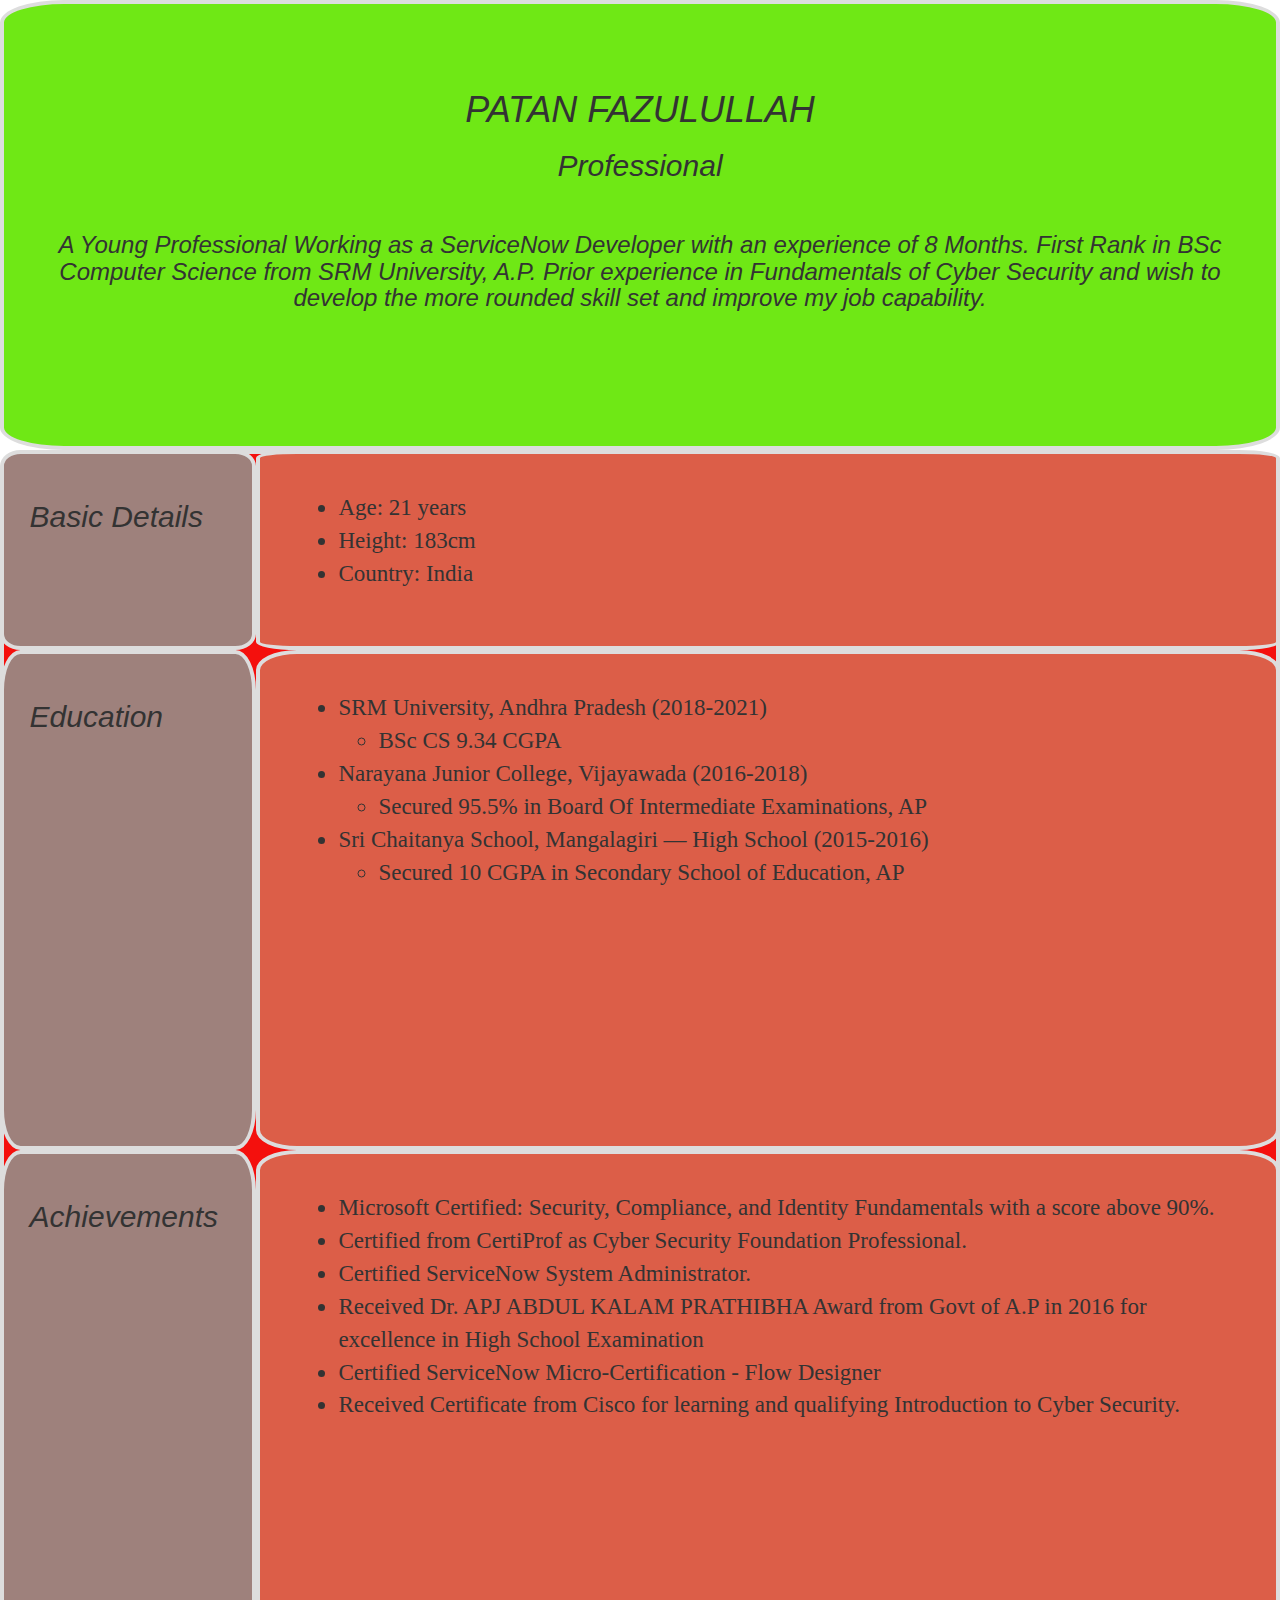
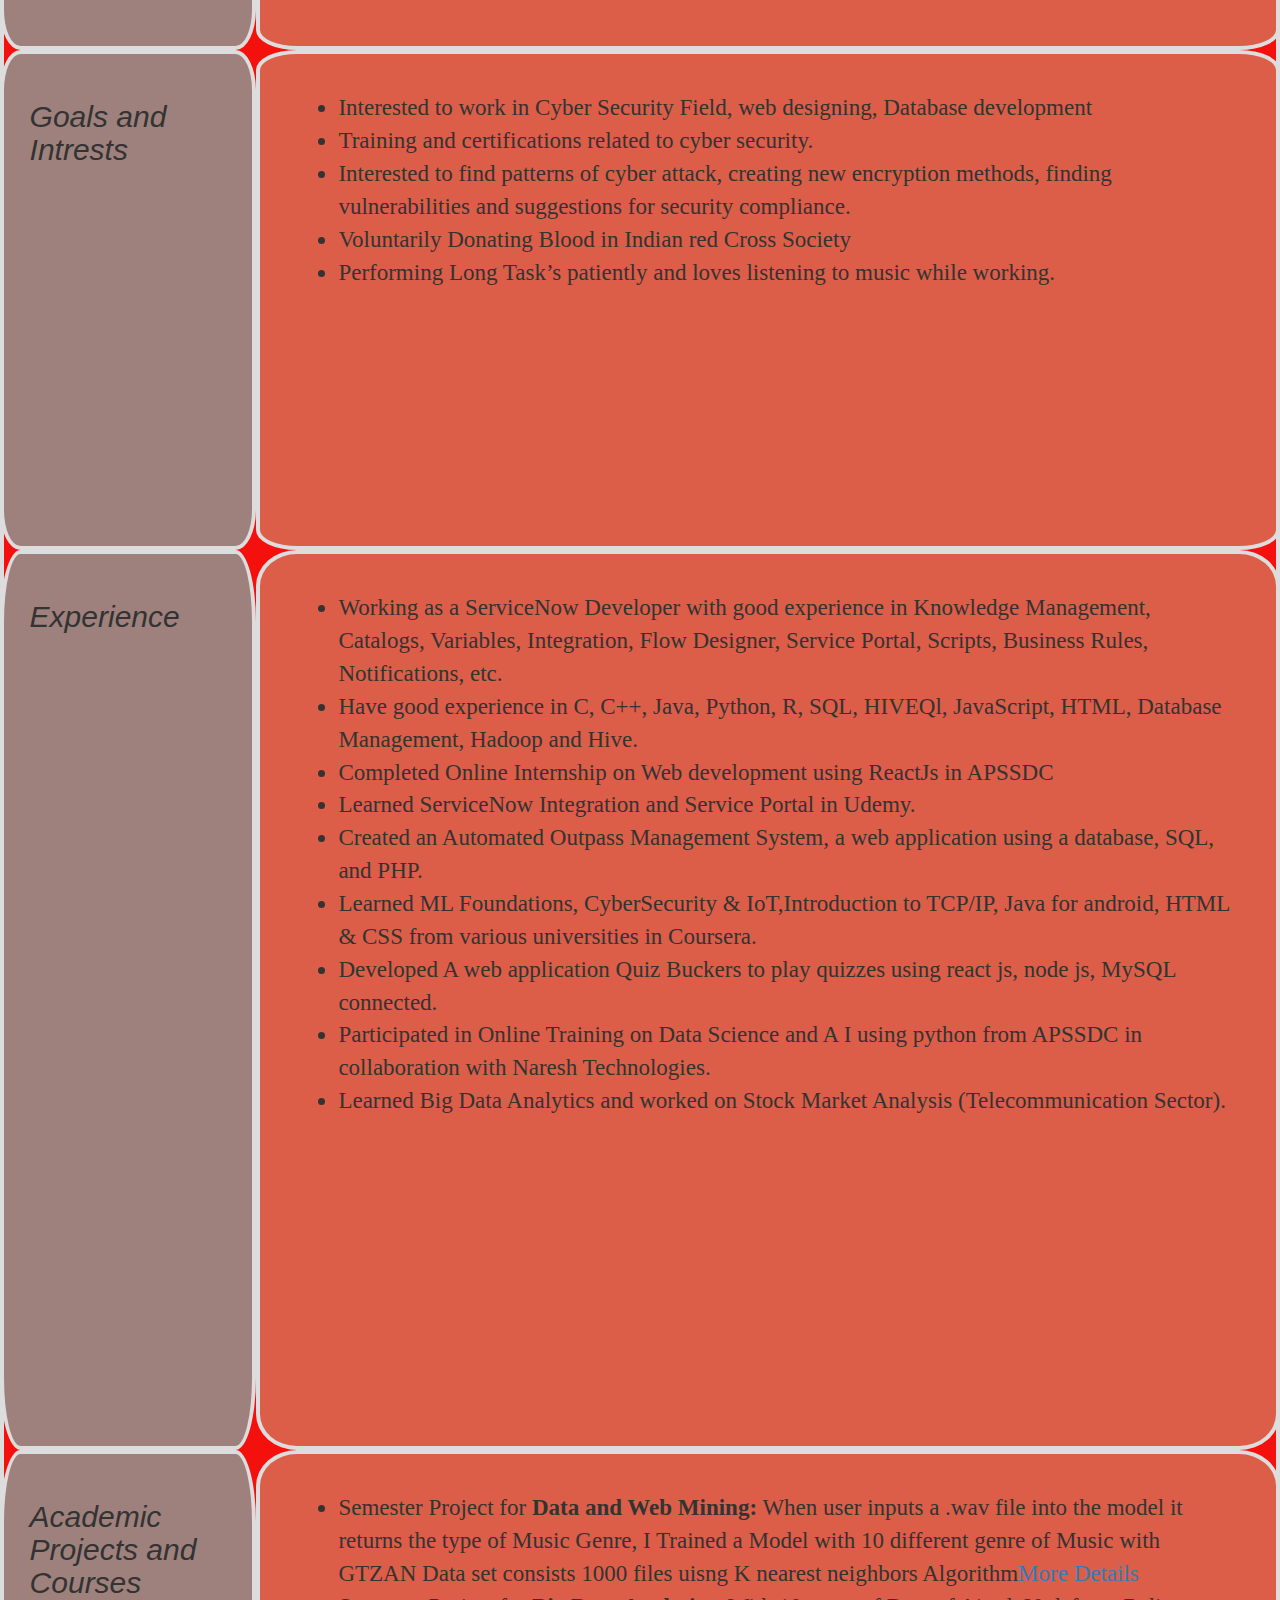
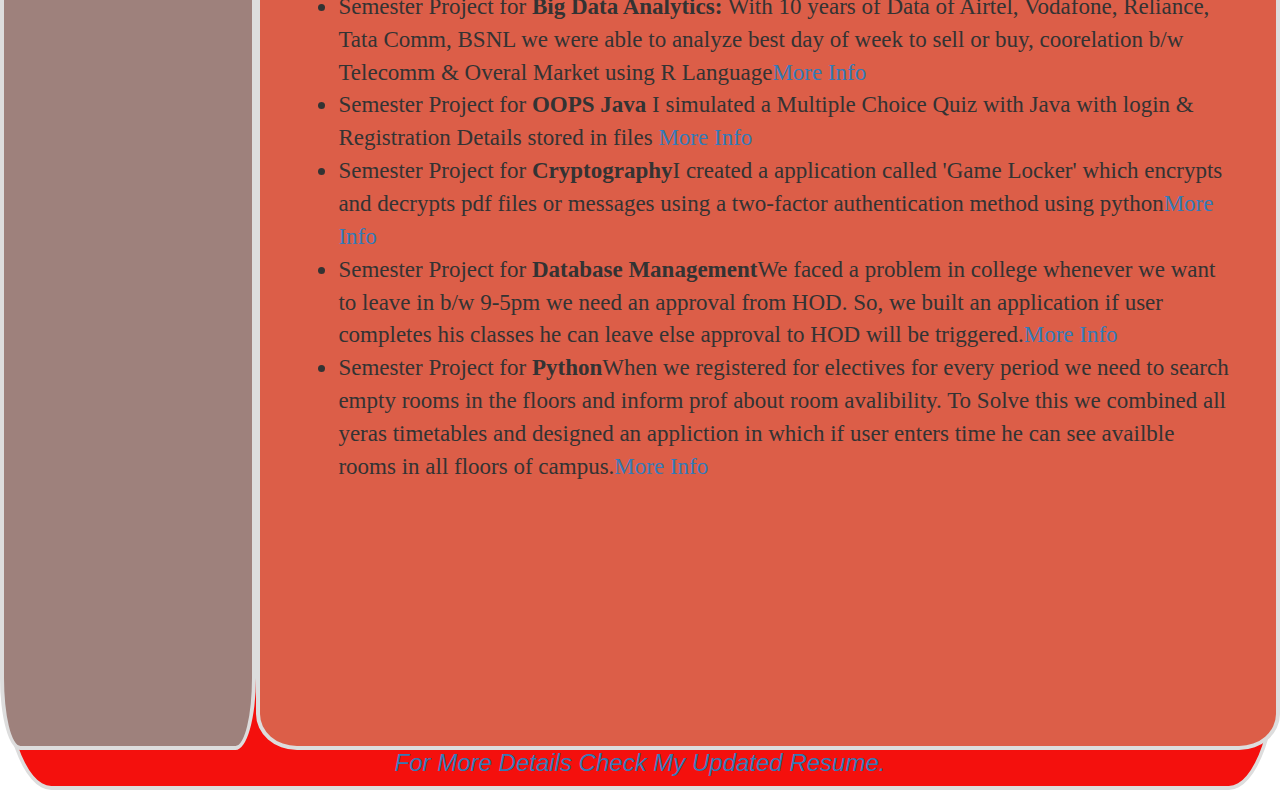
==== commit b9aebd44: "Update index1.html" ====
--- a/index1.html
+++ b/index1.html
@@ -104,19 +104,13 @@
         </div>
         <div class="child15">
         	<ul class="list">
-			<li>Semester Project for Data and Web Mining: When user inputs a .wav file into the model it returns the type of Music Genre, I Trained a Model with 10 different genre of Music with GTZAN Data set consists 1000 files. <a href='https://github.com/patanfazu/Classification-of-Sound-Waves-and-Frequencies-using-Python-'>More Details</a>  </li>		
-			<li>Have good experience in C, C++, Java, Python, R, SQL, HIVEQl, JavaScript, HTML, Database Management, Hadoop and Hive.
- </li>
-			<li>Completed Online Internship on Web development using ReactJs in APSSDC</li>
-			<li>Learned ServiceNow Integration and Service Portal in Udemy.</li>	
-			<li>Created an Automated Outpass Management System, a web application using a database, SQL, and PHP.</li>
-<li>Learned ML Foundations, CyberSecurity & IoT,Introduction to TCP/IP,  Java for android, HTML & CSS from various universities in Coursera.</li>
-<li>Developed A web application Quiz Buckers to play quizzes using react js, node js, MySQL connected.</li>
-<li>Participated in Online Training on Data Science and A I using python from APSSDC in collaboration with Naresh Technologies.</li>
-<li>Learned Big Data  Analytics and worked on Stock Market Analysis (Telecommunication Sector).</li>
-
-			
-		</ul>
+			<li>Semester Project for <b>Data and Web Mining:</b> When user inputs a .wav file into the model it returns the type of Music Genre, I Trained a Model with 10 different genre of Music with GTZAN Data set consists 1000 files uisng K nearest neighbors Algorithm<a href='https://github.com/patanfazu/Classification-of-Sound-Waves-and-Frequencies-using-Python-'>More Details</a>  </li>		
+			<li>Semester Project for <b>Big Data Analytics:</b> With 10 years of Data of Airtel, Vodafone, Reliance, Tata Comm, BSNL we were able to analyze best day of week to sell or buy, coorelation b/w Telecomm & Overal Market using R Language<a href='https://github.com/patanfazu/Stock-Market-Analysis--using-R-language-and-Big-Data-Analytics-techniques'>More Info</a></li>
+			<li>Semester Project for <b>OOPS Java</b> I simulated a Multiple Choice Quiz with Java with login & Registration Details stored in files <a href='https://github.com/patanfazu/Quiz-Contest-Simulator-using-Java'>More Info</a>  </li>
+			<li>Semester Project for <b>Cryptography</b>I created a application called 'Game Locker' which encrypts and decrypts pdf files or messages using a two-factor authentication method using python<a href='https://github.com/patanfazu/-Encryption-and-decryption-of-pdf-files-using-crtptographic-techniques.'>More Info</a> </li>
+			<li>Semester Project for <b>Database Management</b>We faced a problem in college whenever we want to leave in b/w 9-5pm we need an approval from HOD. So, we built an application if user completes his classes he can leave else approval to HOD will be triggered.<a href='https://github.com/patanfazu/Automatic-Token-system-for-collges-using-php-and-databases.'>More Info</a></li>	
+			<li>Semester Project for <b>Python</b>When we registered for electives for every period we need to search empty rooms in the floors and inform prof about room avalibility. To Solve this we combined all yeras timetables and designed an appliction in which  if user enters time he can see availble rooms in all floors of campus.<a href='https://github.com/patanfazu/room-allocator-using-python'>More Info</a> </li>
+			</ul>
         </div>
 
         <div class="child3">
